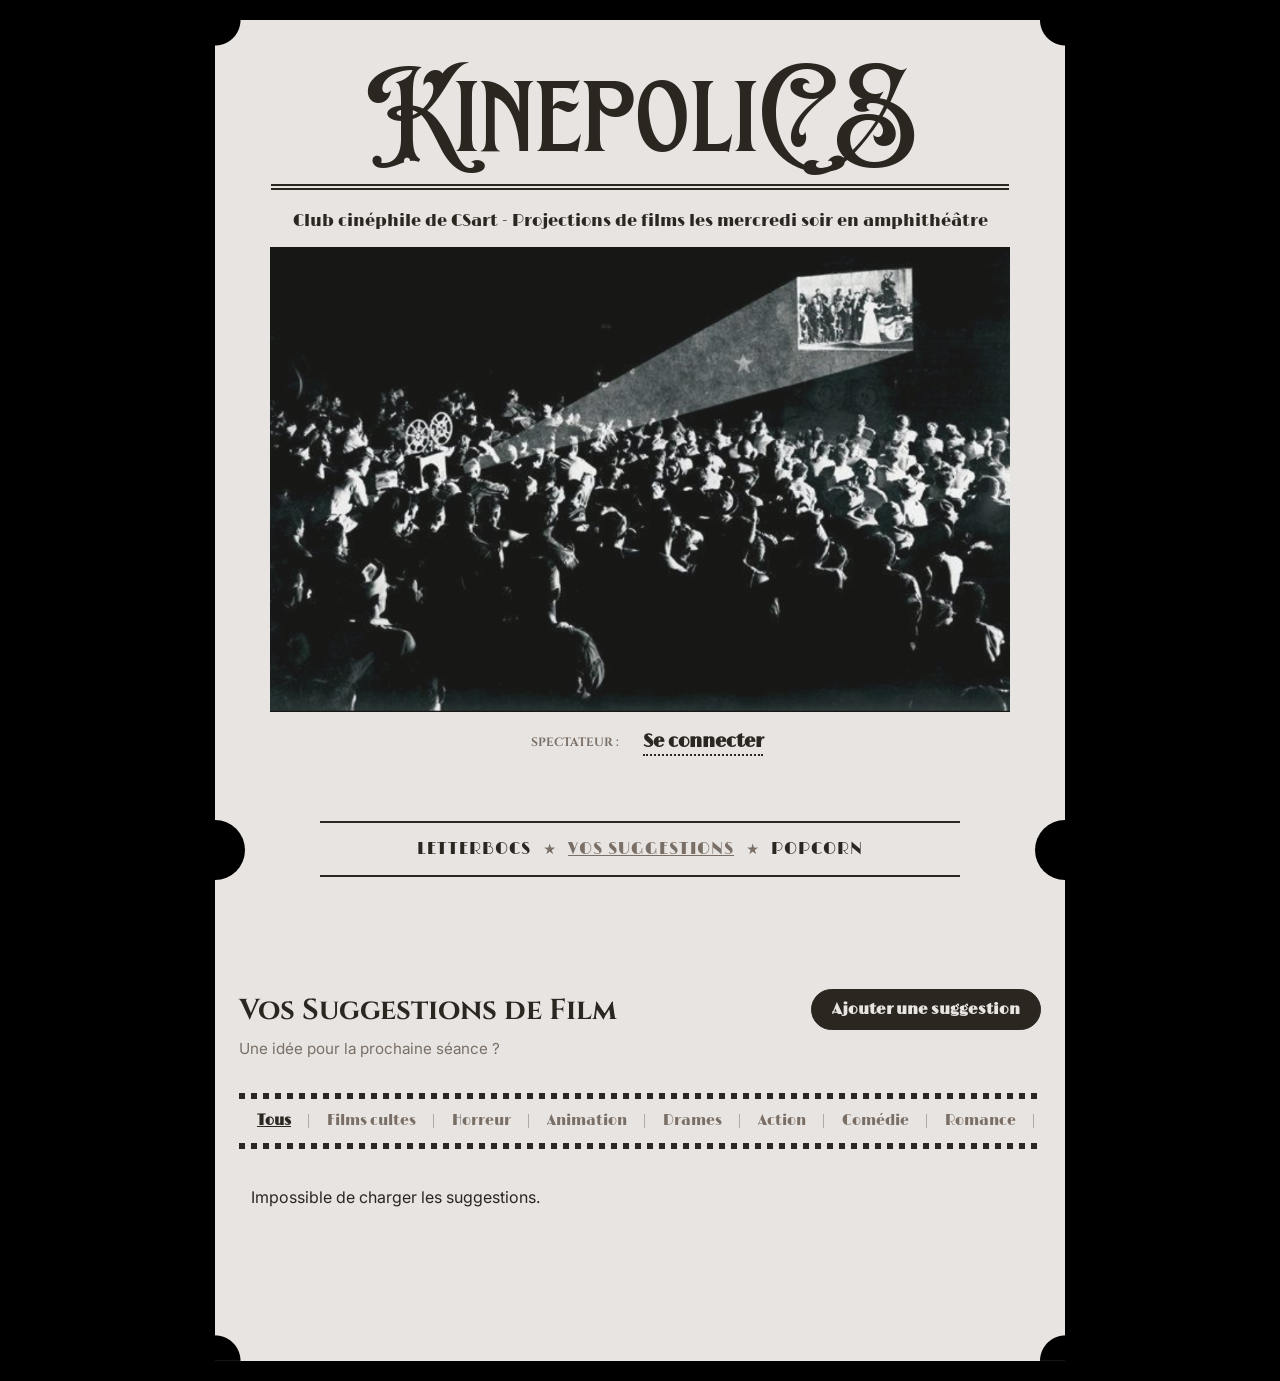
==== index.html @ 221e095a "aesthetic, clarity, unification, etc etc fixed !" ====
<!DOCTYPE html>
<html lang="fr">
<head>
  <meta charset="UTF-8">
  <meta name="viewport" content="width=device-width, initial-scale=1.0">
  <title>KinepoliCS</title>
  <link rel="icon" type="image/png" href="visuals/logo_kinepolics_rounded.png">
  <link rel="stylesheet" href="style.css">
  <!-- Google Fonts for cinema styling -->
  <link rel="preconnect" href="https://fonts.googleapis.com">
  <link rel="preconnect" href="https://fonts.gstatic.com" crossorigin>
  <link href="https://fonts.googleapis.com/css2?family=Cinzel:wght@600;800&family=Inter:wght@400;600;700&display=swap" rel="stylesheet">
</head>
<body>

  <div class="website-ticket">

    <!-- ==================== HERO HEADER STARTS ==================== -->
    <header class="hero-poster">
      <div class="hero-content">
        <h1 class="poster-title">KinepoliCS</h1>
        <p class="poster-description">Club cinéphile de CSart - Projections de films les mercredi soir en amphithéâtre</p>
      </div>

      <!-- Image Container (Soirée Film Poster) -->
      <div class="banner-wrapper">
        <img src="visuals/kinepolics_affiche.png" alt="KinepoliCS Soirée Film" class="banner-image" id="bannerImage" />
      </div>

      <!-- Login Button Relocated Here -->
      <div class="user-auth-widget" style="display: flex; align-items: center; gap: 10px; margin-left: 20px; margin-top: -10px; margin-bottom: 25px;">
        <span class="spectateur-label">SPECTATEUR :</span>
        <button type="button" class="btn-utility btn-guest" id="loginBtn">
          <span id="user-display-name">Se connecter</span>
        </button>
        <button type="button" class="btn-utility btn-logout hidden" id="logoutBtn" title="Se déconnecter" style="padding: 6px 10px; background: rgba(220, 53, 69, 0.2); border-color: #dc3545; color: #ff6b6b;">
          ✕
        </button>
      </div>

      <!-- Vintage Separator Lines & Clean Star-Separated Menu -->
      <nav class="vintage-nav-container" aria-label="Menu principal">
        <div class="separator-line"></div>
        <div class="vintage-menu-links">
          <a href="#history" class="nav-link" data-tab="history-section">LetterboCS</a>
          <span class="menu-star">★</span>
          <a href="#vote" class="nav-link active" data-tab="vote-section">Vos suggestions</a>
          <span class="menu-star">★</span>
          <a href="#popcorn" class="nav-link" data-tab="popcorn-section">Popcorn</a>
        </div>
        <div class="separator-line"></div>
      </nav>
    </header>
    <!-- ==================== HERO HEADER ENDS ==================== -->

    <!-- Main Section Content -->
    <main class="main-content">

      <!-- 1. VOS SUGGESTIONS DE FILM SECTION -->
      <section id="vote-section" class="tab-content active">
        <div class="section-header" style="display: flex; justify-content: space-between; align-items: flex-start; flex-wrap: wrap; gap: 1rem;">
          <div>
            <h2>Vos Suggestions de Film</h2>
            <p>Une idée pour la prochaine séance ?</p>
          </div>
          <button class="btn-suggest-primary" id="open-suggest-modal-btn">
            Ajouter une suggestion
          </button>
        </div>

        <!-- Filtres par genre minimalistes (Lignes de carrés et séparateurs verticaux) -->
        <div class="genre-filters-wrapper">
          <div class="category-filters" id="genre-filters">
            <button class="category-btn active" data-genre="all">Tous</button>
            <button class="category-btn" data-genre="Films cultes">Films cultes</button>
            <button class="category-btn" data-genre="Horreur">Horreur</button>
            <button class="category-btn" data-genre="Animation">Animation</button>
            <button class="category-btn" data-genre="Drames">Drames</button>
            <button class="category-btn" data-genre="Action">Action</button>
            <button class="category-btn" data-genre="Comédie">Comédie</button>
            <button class="category-btn" data-genre="Romance">Romance</button>
            <button class="category-btn" data-genre="Fantasy & Sci-Fi">Fantasy & Sci-Fi</button>
            <button class="category-btn" data-genre="Comédie musicale">Comédie musicale</button>
          </div>
        </div>

        <!-- Grille dynamique des suggestions -->
        <div class="movie-grid" id="movies-grid">
          <div class="loading-state" style="color: var(--text-muted); padding: 2rem 0;">Chargement des suggestions...</div>
        </div>
      </section>

      <!-- 3. LETTERBOCS / HISTORIQUE SECTION -->
      <section id="history-section" class="tab-content">
        <div class="section-header">
          <h2>LETTERBOCS</h2>
          <p>Historique des projections, notes et nuages de mots de la communauté.</p>
        </div>

        <div id="history-list" class="history-list"></div>
      </section>

      <!-- 2. POPCORN SECTION -->
      <section id="popcorn-section" class="tab-content">
      <div class="section-header">
        <h2>COMMANDER DU POPCORN</h2>
        <p>Composez votre pot : glissez une taille puis une saveur dans le pot !</p>
      </div>

      <div class="popcorn-game-container">
        <!-- Zone des Tailles à glisser (Étape 1) -->
        <div class="drag-section" id="drag-sizes-section">
          <h3 class="game-step-title">1. Choisissez la taille</h3>
          <div class="drag-items-group">
            <div class="drag-item" draggable="true" data-type="size" data-value="Petit">
              <span class="drag-icon">🍿</span>
              <span class="drag-label">Petit</span>
            </div>
            <div class="drag-item" draggable="true" data-type="size" data-value="Moyen">
              <span class="drag-icon">🍿</span>
              <span class="drag-label">Moyen</span>
            </div>
            <div class="drag-item" draggable="true" data-type="size" data-value="Grand">
              <span class="drag-icon">🍿</span>
              <span class="drag-label">Grand</span>
            </div>
          </div>
        </div>

        <!-- Le Pot de Popcorn (Zone de dépôt) -->
        <div class="popcorn-pot-wrapper">
          <div id="popcorn-pot" class="popcorn-pot-dropzone">
            <div class="pot-illustration">
              <!-- Insérez ici votre dessin / image de pot de popcorn -->
              <img src="visuals/popcorn1.svg" alt="Pot de Popcorn" id="pot-image" onerror="this.style.display='none'; this.nextElementSibling.style.display='block';" />
              <div class="pot-placeholder-icon" style="display:none; font-size: 5rem;">🗑️🍿</div>
            </div>
            <div class="pot-status-text" id="pot-status">Glissez une taille ici</div>
          </div>
        </div>

        <!-- Zone des Saveurs à glisser (Étape 2, masquée au départ) -->
        <div class="drag-section hidden" id="drag-flavors-section">
          <h3 class="game-step-title">2. Assaisonnez votre pot</h3>
          <div class="drag-items-group">
            <div class="drag-item" draggable="true" data-type="flavor" data-value="Sucré">
              <span class="drag-icon">🍬</span>
              <span class="drag-label">Sucré</span>
            </div>
            <div class="drag-item" draggable="true" data-type="flavor" data-value="Salé">
              <span class="drag-icon">🧂</span>
              <span class="drag-label">Salé</span>
            </div>
          </div>
        </div>
      </div>
    </section>

    </main>

    <!-- ==================== CART DRAWER ==================== -->
    <div class="cart-backdrop hidden" id="cart-backdrop"></div>
    <aside class="cart-drawer" id="cart-drawer" aria-label="Panier">
      <div class="cart-drawer-header">
        <h2>Mon Panier Popcorn </h2>
        <button class="btn-close-drawer" id="close-cart-btn" aria-label="Fermer le panier">&times;</button>
      </div>
      <div class="cart-drawer-body">
        <div class="cart-items-list" id="cart-items-list"></div>
      </div>
      <div class="cart-drawer-footer">
        <div class="cart-total-row">
          <span>Total :</span>
          <span class="cart-total-price" id="cart-total-display">€0.00</span>
        </div>
        <div class="cart-checkout-name">
          <label for="checkout-name-input">Prénom ou Pseudo pour le retrait :</label>
          <input type="text" id="checkout-name-input" placeholder="Ex: Lucas, Clara..." maxlength="30" />
        </div>
        <button class="btn-place-order" id="place-order-btn">Valider et payer</button>
      </div>
    </aside>

    <!-- ==================== ORDER SUCCESS MODAL ==================== -->
    <div class="modal-backdrop hidden" id="order-success-modal">
      <div class="modal-card">
        <div class="modal-icon">🍿</div>
        <h2>Commande Validée !</h2>
        <p style="color: var(--text-muted); font-size: 0.9rem;">Présentez ce pass au comptoir pour retirer votre commande :</p>
        <div class="ticket-pass-badge" id="success-order-code">POP-000</div>
        <div style="margin: 1rem 0; text-align: left; background: rgba(0,0,0,0.3); padding: 12px 16px; border-radius: 8px; border: 1px solid rgba(255,255,255,0.06);">
          <div class="ticket-detail-row">
            <span>Nom :</span>
            <strong id="success-customer-name" style="color:#fff;">-</strong>
          </div>
          <div class="ticket-detail-row">
            <span>Total :</span>
            <strong id="success-total-price" style="color:var(--accent-gold);">-</strong>
          </div>
          <div id="success-items-list" style="margin-top: 8px; border-top: 1px solid rgba(255,255,255,0.08); padding-top: 8px;"></div>
        </div>
        <button class="btn-utility" id="close-success-modal-btn" style="width: 100%; justify-content: center; background-color: var(--maroon-bg); color: #fff; padding: 10px;">Fermer le Pass</button>
      </div>
    </div>

    <!-- Toast Notification Container -->
    <div id="toast-container" class="toast-container" aria-live="polite"></div>

    <!-- ==================== MODAL : PROPOSER UN FILM ==================== -->
    <div class="modal-backdrop hidden" id="suggest-movie-modal">
      <div class="modal-card modal-suggest-card">
        <div class="modal-icon">🎬</div>
        <h2>Proposer un Film</h2>
        <p style="color: var(--text-muted); font-size: 0.88rem; margin-bottom: 1.25rem;">
          Ajoutez une idée de film pour la prochaine séance en amphi.
        </p>

        <form id="suggest-movie-form" style="display: flex; flex-direction: column; gap: 1rem; text-align: left;">
          <!-- Champ de recherche avec dropdown d'autocomplétion -->
          <div style="position: relative;">
            <label style="display: block; font-size: 0.85rem; color: var(--text-muted); margin-bottom: 4px;">Rechercher un film (TMDB) *</label>
            <input type="text" id="suggest-title-input" required autocomplete="off" placeholder="Tapez le titre (ex: Inception, Avatar...)" style="width: 100%; background: #1a1d26; border: 1px solid rgba(255,255,255,0.15); border-radius: 6px; padding: 10px 12px; color: #fff;" />
            
            <!-- Dropdown des candidats TMDB -->
            <div id="suggest-results-dropdown" class="suggest-dropdown hidden"></div>
          </div>

          <!-- Zone d'aperçu du film sélectionné -->
          <div id="suggest-preview-container" class="suggest-preview hidden">
            <img id="suggest-preview-poster" src="" alt="Poster preview" class="suggest-preview-poster" />
            <div class="suggest-preview-info">
              <div style="display: flex; align-items: baseline; gap: 8px;">
                <h4 id="suggest-preview-title" style="color: #fff; font-size: 1.1rem; font-weight: 700;"></h4>
                <span id="suggest-preview-year" style="color: var(--accent-gold); font-size: 0.85rem; font-weight: 600;"></span>
              </div>
              <p id="suggest-preview-synopsis" style="color: var(--text-muted); font-size: 0.82rem; margin-top: 6px; display: -webkit-box; -webkit-line-clamp: 3; -webkit-box-orient: vertical; overflow: hidden;"></p>
            </div>
          </div>

          <div>
            <label style="display: block; font-size: 0.85rem; color: var(--text-muted); margin-bottom: 4px;">Proposé par (ton nom/pseudo)</label>
            <input type="text" id="suggest-author-input" placeholder="Ex: Clara" style="width: 100%; background: #1a1d26; border: 1px solid rgba(255,255,255,0.15); border-radius: 6px; padding: 10px 12px; color: #fff;" />
          </div>

          <div style="display: flex; gap: 10px; margin-top: 0.5rem;">
            <button type="button" class="btn-utility" id="close-suggest-modal-btn" style="flex: 1; justify-content: center;">Annuler</button>
            <button type="submit" class="btn-suggest-primary" id="submit-suggest-btn" disabled style="flex: 2; justify-content: center; opacity: 0.5; cursor: not-allowed;">Ajouter</button>
          </div>
        </form>
      </div>
    </div>

    <!-- ==================== MODAL : AUTHENTIFICATION (CONNEXION / INSCRIPTION) ==================== -->
    <div class="modal-backdrop hidden" id="auth-modal">
      <div class="modal-card modal-auth-card">
        <h2 id="auth-modal-title">Espace Spectateur</h2>
        <p style="color: var(--text-muted); font-size: 0.88rem; margin-bottom: 1.25rem;">
          Connectez-vous pour voter, noter les films et commander du popcorn.
        </p>

        <!-- Onglets Connexion / Inscription -->
        <div class="auth-tabs">
          <button type="button" class="auth-tab-btn active" id="tab-login-btn">Connexion</button>
          <button type="button" class="auth-tab-btn" id="tab-register-btn">Créer un compte</button>
        </div>

        <!-- Bannière d'erreur -->
        <div id="auth-error-banner" class="auth-error-banner hidden"></div>

        <form id="auth-form" style="display: flex; flex-direction: column; gap: 1rem; text-align: left; margin-top: 1rem;">
          <div>
            <label for="auth-username-input" style="display: block; font-size: 0.85rem; color: var(--text-muted); margin-bottom: 4px;">Pseudo *</label>
            <input type="text" id="auth-username-input" required autocomplete="username" placeholder="Votre pseudo" />
          </div>

          <div>
            <label for="auth-password-input" style="display: block; font-size: 0.85rem; color: var(--text-muted); margin-bottom: 4px;">Mot de passe *</label>
            <input type="password" id="auth-password-input" required autocomplete="current-password" placeholder="Votre mot de passe" />
          </div>

          <div style="display: flex; gap: 10px; margin-top: 0.5rem;">
            <button type="button" class="btn-utility" id="close-auth-modal-btn" style="flex: 1; justify-content: center;">Annuler</button>
            <button type="submit" class="btn-suggest-primary" id="submit-auth-btn" style="flex: 2; justify-content: center;">Se connecter</button>
          </div>
        </form>
      </div>
    </div>

    <!-- ==================== MODAL : DONNER MON AVIS / NOTER UN FILM ==================== -->
    <div class="modal-backdrop hidden" id="review-modal">
      <div class="modal-card modal-review-card">
        <div class="modal-icon">⭐</div>
        <h2>LetterboCS — Donner mon avis</h2>
        <h3 id="review-movie-title" style="color: var(--accent-gold); font-family: 'Limelight', serif; font-size: 1.15rem; margin-top: 0.35rem; margin-bottom: 1rem;">Film</h3>

        <form id="review-form" style="display: flex; flex-direction: column; gap: 1.1rem; text-align: left;">
          <input type="hidden" id="review-movie-id" value="" />

          <!-- Star Picker -->
          <div>
            <label style="display: block; font-size: 0.85rem; color: var(--text-muted); margin-bottom: 6px;">Votre note *</label>
            <div class="star-picker" id="star-picker" role="radiogroup" aria-label="Note sur 5 étoiles">
              <button type="button" class="star-picker-btn selected" data-star="1" aria-label="1 étoile">★</button>
              <button type="button" class="star-picker-btn selected" data-star="2" aria-label="2 étoiles">★</button>
              <button type="button" class="star-picker-btn selected" data-star="3" aria-label="3 étoiles">★</button>
              <button type="button" class="star-picker-btn selected" data-star="4" aria-label="4 étoiles">★</button>
              <button type="button" class="star-picker-btn selected" data-star="5" aria-label="5 étoiles">★</button>
              <span class="star-picker-label" id="star-picker-label">5.0 / 5</span>
            </div>
            <input type="hidden" id="review-rating-value" value="5" />
          </div>

          <!-- Commentaire -->
          <div>
            <label for="review-text-input" style="display: block; font-size: 0.85rem; color: var(--text-muted); margin-bottom: 4px;">Critique ou ressenti (optionnel)</label>
            <textarea id="review-text-input" rows="3" placeholder="Ce que vous avez pensé de la séance, des scènes marquantes..." style="width: 100%; background: #1a1d26; border: 1px solid rgba(255,255,255,0.15); border-radius: 6px; padding: 10px 12px; color: #fff; resize: vertical; font-family: inherit; font-size: 0.9rem;"></textarea>
          </div>

          <!-- Mot pour nuage de mots -->
          <div>
            <label for="review-word-input" style="display: block; font-size: 0.85rem; color: var(--text-muted); margin-bottom: 4px;">Un mot pour le nuage de mots (optionnel)</label>
            <input type="text" id="review-word-input" maxlength="40" placeholder="Ex: Chef-d'œuvre, Intense, Émouvant..." style="width: 100%; background: #1a1d26; border: 1px solid rgba(255,255,255,0.15); border-radius: 6px; padding: 10px 12px; color: #fff;" />
          </div>

          <div style="display: flex; gap: 10px; margin-top: 0.5rem;">
            <button type="button" class="btn-utility" id="close-review-modal-btn" style="flex: 1; justify-content: center;">Annuler</button>
            <button type="submit" class="btn-suggest-primary" id="submit-review-btn" style="flex: 2; justify-content: center;">Publier mon avis ✨</button>
          </div>
        </form>
      </div>
    </div>

    <!-- ==================== MODAL ADMIN : GESTION PRODUIT POPCORN / SNACK ==================== -->
    <div class="modal-backdrop hidden" id="admin-product-modal">
      <div class="modal-card modal-product-card">
        <div class="modal-icon">🍿</div>
        <h2 id="admin-product-modal-title">Nouveau Produit</h2>
        <p style="color: var(--text-muted); font-size: 0.88rem; margin-bottom: 1.25rem;">
          Ajouter ou modifier un snack au catalogue KinepoliCS.
        </p>

        <form id="admin-product-form" style="display: flex; flex-direction: column; gap: 1rem; text-align: left;">
          <input type="hidden" id="admin-product-id" value="" />

          <div>
            <label for="admin-product-name" style="display: block; font-size: 0.85rem; color: var(--text-muted); margin-bottom: 4px;">Nom du produit *</label>
            <input type="text" id="admin-product-name" required placeholder="Ex: Grand sucré, Coca-Cola..." style="width: 100%; background: #1a1d26; border: 1px solid rgba(255,255,255,0.15); border-radius: 6px; padding: 10px 12px; color: #fff;" />
          </div>

          <div style="display: grid; grid-template-columns: 1fr 1fr; gap: 10px;">
            <div>
              <label for="admin-product-price" style="display: block; font-size: 0.85rem; color: var(--text-muted); margin-bottom: 4px;">Prix (€) *</label>
              <input type="number" id="admin-product-price" step="0.10" min="0" required placeholder="Ex: 2.00" style="width: 100%; background: #1a1d26; border: 1px solid rgba(255,255,255,0.15); border-radius: 6px; padding: 10px 12px; color: #fff;" />
            </div>
            <div>
              <label for="admin-product-category" style="display: block; font-size: 0.85rem; color: var(--text-muted); margin-bottom: 4px;">Catégorie</label>
              <select id="admin-product-category" style="width: 100%; background: #1a1d26; border: 1px solid rgba(255,255,255,0.15); border-radius: 6px; padding: 10px 12px; color: #fff;">
                <option value="popcorn">Popcorn</option>
                <option value="drink">Boisson</option>
                <option value="candy">Confiserie</option>
                <option value="combo">Combo</option>
              </select>
            </div>
          </div>

          <div style="display: grid; grid-template-columns: 1fr 1fr 1fr; gap: 10px;">
            <div>
              <label for="admin-product-flavor" style="display: block; font-size: 0.85rem; color: var(--text-muted); margin-bottom: 4px;">Saveur</label>
              <input type="text" id="admin-product-flavor" placeholder="Ex: Sucré, Salé" style="width: 100%; background: #1a1d26; border: 1px solid rgba(255,255,255,0.15); border-radius: 6px; padding: 10px 12px; color: #fff;" />
            </div>
            <div>
              <label for="admin-product-size" style="display: block; font-size: 0.85rem; color: var(--text-muted); margin-bottom: 4px;">Taille</label>
              <input type="text" id="admin-product-size" placeholder="Petit, Moyen, Grand" style="width: 100%; background: #1a1d26; border: 1px solid rgba(255,255,255,0.15); border-radius: 6px; padding: 10px 12px; color: #fff;" />
            </div>
            <div>
              <label for="admin-product-emoji" style="display: block; font-size: 0.85rem; color: var(--text-muted); margin-bottom: 4px;">Emoji</label>
              <input type="text" id="admin-product-emoji" placeholder="🍿" style="width: 100%; background: #1a1d26; border: 1px solid rgba(255,255,255,0.15); border-radius: 6px; padding: 10px 12px; color: #fff;" />
            </div>
          </div>

          <div style="display: flex; gap: 10px; margin-top: 0.5rem;">
            <button type="button" class="btn-utility" id="close-product-modal-btn" style="flex: 1; justify-content: center;">Annuler</button>
            <button type="submit" class="btn-suggest-primary" id="submit-product-btn" style="flex: 2; justify-content: center; background: var(--accent-gold); color: #000;">Enregistrer</button>
          </div>
        </form>
      </div>
    </div>
  </div>

  <script src="app.js"></script>

</body>
</html>
---- style.css ----
/* ==========================================================================
   1. RESET & DESIGN SYSTEM VARIABLES
   ========================================================================== */
:root {
  /* --- PALETTE UNIFIÉE : BEIGE / BRUN / BLANC --- */
  --bg-main: #000000;           /* Fond sombre hors-ticket */
  --bg-ticket: #E7E4E1;         /* Fond beige papier du ticket */
  --bg-card: #FFFFFF;           /* Cartes et Modales en blanc pur */
  --bg-card-alt: #F4F1ED;       /* Fond beige très clair pour zones secondaires */
  --bg-wordcloud: #e1ddda;      /* Fond pour le nuage de mots */

  /* Couleurs de texte & typographie */
  --text-main: #2C2621;        /* Brun foncé (Encre vintage) */
  --text-muted: #7A6F66;       /* Brun moyen / Taupe */
  --text-light: #E7E4E1;       /* Texte clair pour boutons foncés */
  --accent-gold: #B8860B;      /* Ambre / Doré vintage */

  /* Boutons & Éléments actifs */
  --btn-bg: #2C2621;           /* Boutons brun foncé */
  --btn-hover: #7A6F66;        /* Survol brun clair */
  --btn-border: #2C2621;

  /* Bordures */
  --border-main: #2C2621;
  --border-subtle: rgba(44, 38, 33, 0.2);

  /* Polices */
  --font-brand: 'Cinzel', serif, system-ui;
  --font-body: 'Inter', system-ui, -apple-system, sans-serif;
  --font-vintage: 'Limelight', cursive, sans-serif;
  --font-typewriter: 'orange-typewriter', monospace, sans-serif;

  /* Rayons */
  --radius-full: 9999px;
  --radius-lg: 12px;
  --radius-md: 8px;
  --radius-sm: 4px;
}

*, *::before, *::after {
  box-sizing: border-box;
  margin: 0;
  padding: 0;
}

body {
  background-color: var(--bg-main);
  color: var(--text-main);
  font-family: var(--font-body);
  line-height: 1.5;
  min-height: 100vh;
}

/* ==========================================================================
   2. TOP UTILITY BAR & BUTTONS
   ========================================================================== */
@font-face {
  font-family: 'Limelight';
  src: url('fonts/Limelight-Regular.ttf') format('truetype');
  font-weight: 400;
  font-style: normal;
  font-display: swap;
}

/* Règle globale pour masquer tous les éléments ayant la classe .hidden */
.hidden {
  display: none !important;
}

/* Base Bouton Utilitaire */
.btn-utility {
  display: inline-flex;
  align-items: center;
  gap: 8px;
  background-color: transparent;
  color: var(--text-main);
  border: 1px solid var(--border-main);
  padding: 8px 16px;
  border-radius: var(--radius-sm);
  font-size: 14px;
  font-weight: 600;
  cursor: pointer;
  transition: all 0.2s ease-in-out;
  font-family: var(--font-vintage);
}

.btn-utility .utility-icon {
  stroke: currentColor;
}

.btn-utility:hover {
  background-color: var(--btn-bg);
  color: var(--text-light);
  border-color: var(--btn-bg);
}

/* Badge Compteur Panier */
.cart-count {
  background-color: var(--btn-hover);
  color: var(--text-light);
  font-size: 12px;
  font-weight: 700;
  padding: 2px 7px;
  border-radius: 12px;
  margin-left: 2px;
  transition: all 0.2s ease-in-out;
}

.btn-utility:hover .cart-count {
  background-color: var(--bg-ticket);
  color: var(--text-main);
}

.btn-utility.btn-cart {
  background-color: var(--btn-bg);
  color: var(--text-light);
  border: 1px solid var(--btn-border);
  border-radius: var(--radius-full);
}

.btn-utility.btn-cart:hover {
  background-color: var(--btn-hover);
}

/* ==========================================================================
   3. HERO POSTER HEADER & ANIMATIONS
   ========================================================================== */
.hero-poster {
  position: relative;
  width: 100%;
  min-height: 100vh;
  display: flex;
  flex-direction: column;
  justify-content: center;
  align-items: center;
  padding: 2rem 1rem;
  transition: min-height 0.8s cubic-bezier(0.16, 1, 0.3, 1), padding 0.8s ease;
}

.hero-content,
.banner-wrapper {
  max-height: 650px;
  opacity: 1;
  transform: translateY(0);
  transition: opacity 0.6s ease, max-height 0.8s ease, margin 0.6s ease, transform 0.6s ease;
}

body.menu-active .hero-poster {
  min-height: auto;
  padding: 1rem 0 0 0;
}

body.menu-active .hero-content,
body.menu-active .banner-wrapper {
  opacity: 0;
  max-height: 0;
  margin: 0;
  transform: translateY(-40px);
  pointer-events: none;
}

.hero-content {
  width: 100%;
  max-width: 100%; 
  padding: 0 40px;
  margin: 0 auto;
  container-type: inline-size;
}

/* ==========================================================================
   VINTAGE STAR-SEPARATED MENU
   ========================================================================== */
.vintage-nav-container {
  width: 100%;
  max-width: 640px;
  margin: 2rem auto;
  text-align: center;
}

.separator-line {
  width: 100%;
  height: 2px;
  background-color: var(--border-main);
  margin: 8px 0;
}

.vintage-menu-links {
  display: flex;
  justify-content: center;
  align-items: center;
  flex-wrap: wrap;
  gap: 12px;
  padding: 6px 0;
}

.vintage-menu-links .nav-link {
  font-family: var(--font-vintage);
  font-size: 1rem;
  color: var(--text-main);
  text-decoration: none;
  text-transform: uppercase;
  letter-spacing: 1px;
  transition: color 0.2s ease;
}

.vintage-menu-links .nav-link:hover,
.vintage-menu-links .nav-link.active {
  color: var(--text-muted);
  text-decoration: underline;
}

.menu-star {
  color: var(--text-muted);
  font-size: 0.8rem;
  user-select: none;
}

.film-strip-container::before,
.film-strip-container::after {
  content: '';
  position: absolute;
  left: 0;
  width: 100%;
  height: 10px;
  background: repeating-linear-gradient(
    90deg,
    #2C2621 0px,
    #2C2621 12px,
    transparent 12px,
    transparent 24px
  );
}

.film-strip-container::before { top: 4px; }
.film-strip-container::after { bottom: 4px; }

.film-strip {
  display: flex;
  justify-content: center;
  align-items: center;
  gap: 16px;
  padding: 0 20px;
}

.film-frame {
  position: relative;
  width: 220px;
  height: 120px;
  background-color: var(--bg-card-alt);
  border: 2px solid var(--border-main);
  border-radius: var(--radius-sm);
  display: flex;
  align-items: center;
  justify-content: center;
  padding: 12px;
  text-decoration: none;
  color: #c5b39a;
  text-align: center;
  font-family: var(--font-vintage);
  font-size: 0.95rem;
  transition: all 0.25s ease-in-out;
}

.film-frame:hover,
.film-frame.active {
  background-color: var(--btn-bg);
  border-color: var(--btn-bg);
  color: var(--text-light);
  transform: translateY(-2px);
}

/* ==========================================================================
   5. MAIN CONTENT & GRID LAYOUTS
   ========================================================================== */
.main-content {
  max-width: 1200px;
  margin: 0 auto;
  padding: 2.5rem 1.5rem 4rem;
}

.section-header {
  margin-bottom: 2rem;
}

.section-header h2 {
  font-family: var(--font-brand);
  font-size: 1.8rem;
  color: var(--text-main);
  margin-bottom: 0.35rem;
}

.section-header p {
  color: var(--text-muted);
  font-size: 0.95rem;
}

/* --- Cartes de films --- */
.movie-grid {
  display: flex;
  flex-direction: row;
  overflow-x: auto;
  gap: 1.5rem;
  padding: 12px 12px 28px 12px;
  margin: 0;
  scroll-snap-type: x mandatory;
  -webkit-overflow-scrolling: touch;
  scrollbar-width: none;
}

.movie-grid::-webkit-scrollbar {
  display: none;
}

.movie-card {
  flex: 0 0 420px;
  scroll-snap-align: start;
  display: flex;
  flex-direction: row;
  align-items: flex-start;
  background-color: #E7E4E1; /* var(--bg-card-alt) */ 
  border: 1px solid var(--border-subtle);
  border-radius: var(--radius-lg);
  box-shadow: 0 4px 12px rgba(0, 0, 0, 0.15); 
  transition: transform 0.2s ease, box-shadow 0.2s ease;
  margin: 6px 8px;
}

.movie-card:hover {
  transform: translateY(-2px);
  box-shadow: 0 6px 16px rgba(0, 0, 0, 0.22);
}

.movie-poster-wrapper {
  position: relative;
  width: 140px;
  min-width: 140px;
  aspect-ratio: 2 / 3;
  flex-shrink: 0;
  background-color: var(--bg-ticket); 
  border-top-left-radius: 12px;
  border-bottom-left-radius: 12px;
  overflow: hidden;
}

.movie-poster {
  width: 100%;
  height: 100%;
  object-fit: cover;
}

.movie-info {
  padding: 1rem;
  display: flex;
  flex-direction: column;
  flex: 1;
  color: var(--text-main);
}


/* 1. Ajout de la transition fluide sur le titre */
.movie-info h3 {
  font-family: var(--font-vintage);
  font-size: 1.1rem;
  margin-bottom: 0.25rem;
  color: var(--text-main);
  transition: color 0.3s ease; /* Animation progressive du changement de couleur */
}

/* Option A : Le titre passe en brun clair au survol de toute la carte */
.movie-card:hover .movie-info h3 {
  color: var(--text-muted); /* Brun clair / Taupe (#7A6F66) */
}


.movie-desc {
  font-size: 0.85rem;
  color: var(--text-muted);
  margin-top: 0.5rem;
  display: -webkit-box;
  -webkit-line-clamp: 4;
  -webkit-box-orient: vertical;
  overflow: hidden;
}

/* Positionnement relatif du conteneur parent */
.movie-card {
  position: relative;
}

/* Style et positionnement du badge en haut à droite */
.badge-screened {
  position: absolute;
  top: 22px;
  right: 16px;
  transform: rotate(-12deg);
  font-family: var(--font-typewriter), sans-serif;
  color: var(--text-main); /* Brun foncé (#2C2621) */
  font-size: 0.95rem;
  background: transparent;
  border: none;
  padding: 0;
  margin: 0;
  z-index: 5;
}
/* ==========================================================
   MINI-JEU DRAG & DROP POPCORN
   ========================================================== */
.popcorn-game-container {
  display: flex;
  flex-direction: column;
  align-items: center;
  gap: 2rem;
  margin: 1.5rem auto;
  max-width: 650px;
}

.drag-section {
  text-align: center;
  width: 100%;
}

.game-step-title {
  font-family: var(--font-vintage);
  font-size: 1.1rem;
  color: var(--text-main);
  margin-bottom: 1rem;
}

.drag-items-group {
  display: flex;
  justify-content: center;
  gap: 1.5rem;
}

.drag-item {
  display: flex;
  flex-direction: column;
  align-items: center;
  justify-content: center;
  width: 90px;
  height: 90px;
  background-color: var(--bg-card);
  border: 2px dashed var(--border-main);
  border-radius: var(--radius-md);
  cursor: grab;
  user-select: none;
  transition: transform 0.2s ease, box-shadow 0.2s ease, opacity 0.2s ease;
}

.drag-item:active {
  cursor: grabbing;
}

.drag-item.dragging {
  opacity: 0.4;
  transform: scale(0.95);
}

.drag-icon {
  font-size: 2rem;
  pointer-events: none;
}

.drag-label {
  font-family: var(--font-vintage);
  font-size: 0.85rem;
  color: var(--text-main);
  margin-top: 4px;
  pointer-events: none;
}

/* Zone du pot de popcorn */
.popcorn-pot-wrapper {
  position: relative;
  width: 100%;
  display: flex;
  justify-content: center;
}

.popcorn-pot-dropzone {
  width: 220px;
  min-height: 220px;
  border: 3px dashed var(--border-subtle);
  border-radius: var(--radius-lg);
  background-color: var(--bg-card-alt);
  display: flex;
  flex-direction: column;
  align-items: center;
  justify-content: center;
  padding: 1rem;
  transition: all 0.3s cubic-bezier(0.175, 0.885, 0.32, 1.275);
}

/* Effet de survol valide lors du drag */
.popcorn-pot-dropzone.drag-over {
  border-color: var(--border-main);
  background-color: #dcd7d0;
  transform: scale(1.06);
  box-shadow: 0 10px 25px rgba(0, 0, 0, 0.15);
}

/* Animation de confirmation au dépôt réussi */
.popcorn-pot-dropzone.success-pop {
  animation: potPop 0.4s ease-in-out;
}

@keyframes potPop {
  0% { transform: scale(1); }
  50% { transform: scale(1.15); }
  100% { transform: scale(1); }
}

.pot-illustration img {
  max-width: 120px;
  height: auto;
  pointer-events: none;
}

.pot-status-text {
  font-family: var(--font-typewriter);
  font-size: 0.85rem;
  color: var(--text-muted);
  margin-top: 8px;
  text-align: center;
}

/* ==========================================================================
   6. RESPONSIVE MOBILE
   ========================================================================== */
@media (max-width: 768px) {
  .hero-poster {
    min-height: 270px;
    padding: 1.5rem 0.75rem 1.25rem;
  }

  .main-content {
    padding: 1.75rem 1rem 3rem;
  }

  .movie-grid {
    grid-template-columns: 1fr;
  }
}

.tab-content,
.tab-pane {
  display: none;
}

.tab-content.active,
.tab-pane.active {
  display: block;
  animation: fadeInTab 0.3s ease-in-out;
}

@keyframes fadeInTab {
  from { opacity: 0; transform: translateY(6px); }
  to { opacity: 1; transform: translateY(0); }
}

.banner-wrapper {
  width: 100%;
  display: flex;
  justify-content: center;
  margin: 15px 0 25px;
}

.banner-image {
  max-width: 740px;
  width: 100%;
  height: auto;
  display: block;
  opacity: 0.9;
}

@font-face {
  font-family: 'EFCO Brooshire';
  src: url('fonts/EFCO-Brookshire.ttf') format('truetype');
  font-weight: normal;
  font-style: normal;
  font-display: swap;
}

@font-face {
  font-family: 'orange-typewriter';
  src: url('fonts/OrangeTypewriter-nRKnP.ttf') format('truetype');
  font-weight: normal;
  font-style: normal;
  font-display: swap;
}

.hero-content .poster-title {
  font-family: 'EFCO Brooshire', display, sans-serif;
  font-weight: normal;
  color: var(--text-main);
  text-shadow: none;
  text-align: center;
  width: 100%;
  letter-spacing: 0;
  line-height: 1;
  font-size: 16.5cqi; 
  border-bottom: 6px double var(--border-main);
  padding-bottom: 10px;
  margin-bottom: 20px;
}

.hero-content .poster-description {
  font-family: var(--font-vintage);
  color: var(--text-main);
  font-size: 1rem;
  text-align: center;
  line-height: 1.4;
}

/* --- Filtres par genre --- */
.genre-filters-wrapper {
  position: relative;
  margin: 2rem 0 1.5rem;
  width: 100%;
  padding: 10px 0;
}

.genre-filters-wrapper::before,
.genre-filters-wrapper::after {
  content: '';
  position: absolute;
  left: 0;
  width: 100%;
  height: 6px;
  background: repeating-linear-gradient(
    90deg,
    #2C2621 0px,
    #2C2621 6px,
    transparent 6px,
    transparent 12px
  );
}

.genre-filters-wrapper::before { top: 0; }
.genre-filters-wrapper::after { bottom: 0; }

#genre-filters {
  display: flex;
  overflow-x: auto;
  align-items: center;
  gap: 0;
  padding: 6px 0;
  scrollbar-width: none;
}

#genre-filters::-webkit-scrollbar {
  display: none;
}

#genre-filters .category-btn {
  background: transparent;
  border: none;
  border-radius: 0;
  font-family: var(--font-vintage);
  font-size: 0.85rem;
  color: var(--text-muted);
  padding: 4px 18px;
  cursor: pointer;
  white-space: nowrap;
  position: relative;
  transition: color 0.2s ease;
  box-shadow: none;
}

#genre-filters .category-btn:not(:last-child)::after {
  content: '';
  position: absolute;
  right: 0;
  top: 20%;
  height: 60%;
  width: 1px;
  background-color: var(--border-main);
  opacity: 0.3;
}

#genre-filters .category-btn:hover,
#genre-filters .category-btn.active {
  color: var(--text-main);
  font-weight: bold;
  text-decoration: underline;
}

/* ==========================================================================
   CART DRAWER & BACKDROP
   ========================================================================== */
.cart-backdrop {
  position: fixed;
  inset: 0;
  background-color: rgba(0, 0, 0, 0.65);
  backdrop-filter: blur(4px);
  z-index: 1000;
  transition: opacity 0.3s ease;
}

.cart-backdrop.hidden {
  display: none;
}

.cart-drawer {
  position: fixed;
  top: 0;
  right: 0;
  width: 100%;
  max-width: 420px;
  height: 100%;
  background-color: var(--bg-card-alt);
  color: var(--text-main);
  border-left: 2px solid var(--border-main);
  box-shadow: -8px 0 30px rgba(0, 0, 0, 0.4);
  display: flex;
  flex-direction: column;
  z-index: 1001;
  transform: translateX(100%);
  transition: transform 0.3s cubic-bezier(0.16, 1, 0.3, 1);
}

.cart-drawer.open {
  transform: translateX(0);
}

.cart-drawer-header {
  display: flex;
  align-items: center;
  justify-content: space-between;
  padding: 1.25rem 1.5rem;
  background-color: var(--bg-ticket);
  border-bottom: 1px solid var(--border-subtle);
}

.cart-drawer-header h2 {
  font-family: var(--font-brand);
  font-size: 1.25rem;
  color: var(--text-main);
}

.btn-close-drawer {
  background: none;
  border: none;
  color: var(--text-muted);
  font-size: 1.5rem;
  cursor: pointer;
  padding: 4px 8px;
  border-radius: var(--radius-sm);
  transition: all 0.2s ease;
}

.btn-close-drawer:hover {
  color: var(--text-main);
  background-color: var(--border-subtle);
}

.cart-drawer-body {
  flex: 1;
  overflow-y: auto;
  padding: 1.25rem 1.5rem;
}

.empty-cart-message {
  text-align: center;
  padding: 3rem 1rem;
  color: var(--text-muted);
}

.cart-item-row {
  display: flex;
  align-items: center;
  justify-content: space-between;
  padding: 0.85rem 0;
  border-bottom: 1px solid var(--border-subtle);
}

.cart-item-title {
  color: var(--text-main);
  font-weight: 600;
  font-size: 0.95rem;
}

.cart-item-price,
.cart-total-price {
  color: var(--text-muted);
  font-family: var(--font-typewriter);
}

.cart-qty-controls {
  display: flex;
  align-items: center;
  gap: 8px;
}

.qty-btn {
  background-color: var(--btn-bg);
  border: 1px solid var(--btn-border);
  color: var(--text-light);
  width: 28px;
  height: 28px;
  border-radius: 6px;
  cursor: pointer;
  font-size: 1rem;
  display: flex;
  align-items: center;
  justify-content: center;
  transition: all 0.15s ease;
}

.qty-btn:hover {
  background-color: var(--btn-hover);
}

.cart-item-qty {
  font-weight: 700;
  min-width: 18px;
  text-align: center;
  color: var(--text-main);
}

.cart-drawer-footer {
  padding: 1.25rem 1.5rem;
  border-top: 1px solid var(--border-subtle);
  background-color: var(--bg-ticket);
}

.cart-total-row {
  display: flex;
  justify-content: space-between;
  align-items: center;
  margin-bottom: 1rem;
}

.cart-total-row span:first-child {
  color: var(--text-muted);
  font-size: 1rem;
}

.cart-total-price {
  font-size: 1.35rem;
  font-weight: 800;
  color: var(--text-main);
}

.cart-checkout-name {
  margin-bottom: 1rem;
}

.cart-checkout-name label {
  display: block;
  font-size: 0.85rem;
  color: var(--text-muted);
  margin-bottom: 4px;
}

.cart-checkout-name input {
  width: 100%;
  background-color: var(--bg-card);
  border: 1px solid var(--border-subtle);
  border-radius: 6px;
  padding: 8px 12px;
  color: var(--text-main);
  font-size: 0.95rem;
}

.cart-checkout-name input:focus {
  outline: none;
  border-color: var(--border-main);
}

.btn-suggest-primary,
.btn-place-order {
  background-color: var(--btn-bg);
  color: var(--text-light);
  border: 1px solid var(--btn-border);
  font-family: var(--font-vintage);
  padding: 10px 20px;
  border-radius: var(--radius-full);
  font-size: 0.95rem;
  font-weight: 700;
  cursor: pointer;
  transition: all 0.2s ease-in-out;
  display: inline-flex;
  align-items: center;
  justify-content: center;
  gap: 8px;
}

.btn-place-order {
  width: 100%;
  border-radius: var(--radius-md);
}

.btn-suggest-primary:hover,
.btn-place-order:hover:not(:disabled) {
  background-color: var(--btn-hover);
  color: #ffffff;
  border-color: var(--btn-hover);
}

.btn-place-order:disabled {
  opacity: 0.5;
  cursor: not-allowed;
}

/* ==========================================================================
   MODALES UNIFIÉES (SUCCESS, AUTH, SUGGESTION, REVIEWS, ADMIN)
   ========================================================================== */
.modal-backdrop {
  position: fixed;
  inset: 0;
  background-color: rgba(0, 0, 0, 0.65);
  backdrop-filter: blur(5px);
  display: flex;
  align-items: center;
  justify-content: center;
  z-index: 1100;
  padding: 1rem;
}

.modal-backdrop.hidden {
  display: none;
}

.modal-card {
  background-color: var(--bg-card);
  border: 2px solid var(--border-main);
  color: var(--text-main);
  border-radius: var(--radius-lg);
  max-width: 480px;
  width: 100%;
  padding: 2rem;
  text-align: center;
  box-shadow: 0 10px 30px rgba(0, 0, 0, 0.4);
  animation: modalPop 0.25s cubic-bezier(0.16, 1, 0.3, 1);
}

@keyframes modalPop {
  from { transform: scale(0.9); opacity: 0; }
  to { transform: scale(1); opacity: 1; }
}

.modal-icon {
  font-size: 3rem;
  margin-bottom: 0.5rem;
}

.modal-card h2 {
  font-family: var(--font-brand);
  color: var(--text-main);
  font-size: 1.5rem;
  margin-bottom: 0.5rem;
}

.ticket-pass-badge {
  display: inline-block;
  background-color: var(--btn-bg);
  border: 2px dashed var(--border-subtle);
  padding: 8px 20px;
  border-radius: 8px;
  font-family: monospace;
  font-size: 1.6rem;
  font-weight: 800;
  color: var(--accent-gold);
  letter-spacing: 2px;
  margin: 1rem 0;
}

.ticket-detail-row {
  display: flex;
  justify-content: space-between;
  padding: 4px 0;
  font-size: 0.85rem;
  color: var(--text-muted);
}
/* ==========================================================
   ONGLETS D'AUTHENTIFICATION (CONNEXION / CRÉER UN COMPTE)
   ========================================================== */
.auth-tabs {
  display: flex;
  gap: 6px;
  background-color: var(--bg-card-alt);
  padding: 5px;
  border-radius: var(--radius-md);
  border: 1px solid var(--border-subtle);
  margin: 1.25rem 0 1.75rem 0;
}

.auth-tab-btn {
  flex: 1;
  background: transparent;
  border: none;
  padding: 8px 16px;
  border-radius: var(--radius-sm);
  font-family: var(--font-vintage);
  font-size: 0.88rem;
  color: var(--text-muted);
  cursor: pointer;
  transition: all 0.2s ease-in-out;
}

.auth-tab-btn:hover {
  color: var(--text-main);
  background-color: rgba(44, 38, 33, 0.06);
}

.auth-tab-btn.active {
  background-color: var(--btn-bg);
  color: var(--text-light);
  box-shadow: 0 2px 8px rgba(0, 0, 0, 0.18);
}

/* Champs de la modale de connexion */
#auth-modal input {
  background-color: var(--bg-card-alt) !important; /* Beige très clair (#F4F1ED) */
  color: var(--text-main) !important;              /* Brun foncé (#2C2621) */
  border: 1px solid var(--border-subtle);
  padding: 10px 12px;
  border-radius: var(--radius-sm);
}

/* Couleur du texte d'exemple (placeholder) */
#auth-modal input::placeholder {
  color: var(--text-muted);                        /* Taupe / Brun moyen (#7A6F66) */
  opacity: 0.8;
}

/* ==========================================================================
   TOAST NOTIFICATIONS
   ========================================================================== */
.toast-container {
  position: fixed;
  bottom: 24px;
  right: 24px;
  display: flex;
  flex-direction: column;
  gap: 10px;
  z-index: 2000;
  pointer-events: none;
}

.toast {
  background-color: var(--btn-bg);
  color: var(--text-light);
  border: 1px solid var(--border-main);
  box-shadow: 0 8px 24px rgba(0, 0, 0, 0.4);
  padding: 12px 18px;
  border-radius: var(--radius-md);
  font-size: 0.9rem;
  font-weight: 500;
  display: flex;
  align-items: center;
  gap: 10px;
  pointer-events: auto;
  animation: toastIn 0.25s ease-out;
}

@keyframes toastIn {
  from { transform: translateX(100%); opacity: 0; }
  to { transform: translateX(0); opacity: 1; }
}

.toast.success { border-left: 4px solid #22c55e; }
.toast.error { border-left: 4px solid #ef4444; }
.toast.info { border-left: 4px solid #3b82f6; }

/* ==========================================================================
   DROPDOWN TMDB & APERÇU FILM (CORRIGÉ & HARMONISÉ)
   ========================================================================== */
.suggest-dropdown {
  position: absolute;
  top: 100%;
  left: 0;
  right: 0;
  background-color: var(--bg-card);
  border: 1px solid var(--border-main);
  border-radius: var(--radius-sm);
  max-height: 220px;
  overflow-y: auto;
  z-index: 100;
  box-shadow: 0 8px 25px rgba(0, 0, 0, 0.2);
  margin-top: 4px;
}

.suggest-dropdown.hidden {
  display: none;
}

.suggest-result-item {
  display: flex;
  align-items: center;
  gap: 12px;
  padding: 8px 12px;
  cursor: pointer;
  border-bottom: 1px solid var(--border-subtle);
  transition: background-color 0.15s ease;
}

.suggest-result-item:hover {
  background-color: var(--bg-card-alt);
}

/* Dimensions strictes pour les miniatures de la liste déroulante */
.suggest-result-poster {
  width: 32px;
  height: 48px;
  object-fit: cover;
  border-radius: var(--radius-sm);
  background-color: var(--bg-ticket);
  flex-shrink: 0;
}

.suggest-result-text {
  display: flex;
  flex-direction: column;
}

.suggest-result-text strong {
  color: var(--text-main);
  font-size: 0.9rem;
}

.suggest-result-text span {
  color: var(--text-muted);
  font-size: 0.78rem;
}

.suggest-no-results {
  padding: 12px;
  color: var(--text-muted);
  font-size: 0.85rem;
  text-align: center;
}

/* Carte d'aperçu du film sélectionné */
.suggest-preview {
  display: flex;
  gap: 12px;
  background-color: var(--bg-card-alt);
  border: 1px solid var(--border-main);
  border-radius: var(--radius-md);
  padding: 12px;
  margin-top: 8px;
}

.suggest-preview.hidden {
  display: none;
}

.suggest-preview-poster {
  width: 75px;
  aspect-ratio: 2 / 3;
  object-fit: cover;
  border-radius: var(--radius-sm);
  flex-shrink: 0;
}

.suggest-preview-info {
  display: flex;
  flex-direction: column;
  justify-content: center;
}

/* Surcharges pour annuler les styles en ligne (#fff) issus de index.html */
.suggest-preview-info h4#suggest-preview-title {
  color: var(--text-main) !important;
  font-family: var(--font-vintage);
}

.suggest-preview-info span#suggest-preview-year {
  color: var(--accent-gold) !important;
}

.suggest-preview-info p#suggest-preview-synopsis {
  color: var(--text-muted) !important;
}

/* Surcharges des champs de formulaire de la modale de suggestion */
.modal-suggest-card input[type="text"] {
  background-color: var(--bg-card-alt) !important;
  color: var(--text-main) !important;
  border: 1px solid var(--border-subtle) !important;
}

.modal-suggest-card input[type="text"]:focus {
  border-color: var(--border-main) !important;
}

/* ==========================================================================
   TICKET GÉANT (WEBSITE CONTAINER)
   ========================================================================== */
.website-ticket {
  background-color: var(--bg-ticket);
  background-image: 
    radial-gradient(circle at top left, var(--bg-main) 25px, transparent 26px),
    radial-gradient(circle at top right, var(--bg-main) 25px, transparent 26px),
    radial-gradient(circle at bottom left, var(--bg-main) 25px, transparent 26px),
    radial-gradient(circle at bottom right, var(--bg-main) 25px, transparent 26px);
  background-position: top left, top right, bottom left, bottom right;
  background-size: 51% 51%;
  background-repeat: no-repeat;
  width: calc(100% - 40px);
  margin: 20px auto; 
  max-width: 850px; 
  min-height: calc(100vh - 40px);
  position: relative;
  box-shadow: 0 10px 30px rgba(0, 0, 0, 0.8); 
  padding-bottom: 60px;
}

.website-ticket::before,
.website-ticket::after {
  content: '';
  position: absolute;
  top: 800px;
  width: 60px;
  height: 60px;
  background-color: var(--bg-main);
  border-radius: 50%;
  z-index: 50;
}

.website-ticket::before { left: -30px; }
.website-ticket::after { right: -30px; }

/* Bouton Spectateur */
.spectateur-label {
  font-family: var(--font-brand);
  font-size: 0.75rem;
  font-weight: 700;
  color: var(--text-muted);
  margin-right: 8px;
  text-transform: uppercase;
}

#loginBtn {
  background-color: transparent;
  border: none;
  border-radius: 0;
  padding: 4px 6px;
  font-family: var(--font-vintage);
  font-size: 1.1rem;
  color: var(--text-main);
  cursor: pointer;
  display: inline-block;
}

#user-display-name {
  border-bottom: 2px dotted var(--border-main);
  padding-bottom: 2px;
}

#loginBtn:hover {
  background-color: var(--btn-bg);
  color: var(--text-light);
}

/* ==========================================================
   LETTERBOCS & HISTORIQUE DES PROJECTIONS
   ========================================================== */
.history-list {
  display: flex;
  flex-direction: column;
  gap: 2.2rem;
  max-width: 720px;
  margin: 0 auto;
  padding: 1rem 0;
}

.history-card {
  background-color: transparent;
  border: none;
  padding: 0 0 2rem 0;
  position: relative;
}

.history-header {
  display: flex;
  justify-content: space-between;
  align-items: center;
  border-bottom: 1px solid var(--border-subtle);
  padding-bottom: 6px;
  margin-bottom: 0.6rem;
}

.history-movie-title {
  font-family: var(--font-vintage);
  color: var(--text-main);
  font-size: 1.15rem;
  text-transform: uppercase;
  letter-spacing: 2px;
}

/* Groupe d'éléments alignés à droite (Date + Bouton) */
.history-header-right {
  display: flex;
  align-items: center;
  gap: 12px;
}

.history-card:hover .history-movie-title {
  color: #7A6F66;
}

.history-date {
  font-family: var(--font-typewriter);
  font-size: 0.75rem;
  color: var(--text-muted);
  font-weight: 700;
  background: var(--bg-wordcloud);
  padding: 2px 6px;
  border: 1px solid var(--border-subtle);
}


.history-rating-row {
  display: flex;
  align-items: center;
  gap: 10px;
  margin-bottom: 0.75rem;
  font-size: 0.8rem;
  color: #665c52;
  font-family: 'orange-typewriter';
}

.history-stars {
  color: var(--text-main);
  font-size: 0.95rem;
  letter-spacing: 2px;
  font-weight: bold;
}

.history-score {
  font-family: var(--font-typewriter), monospace;
  font-weight: 700;
  color: var(--text-main);
  font-size: 0.85rem;
}

.history-wordcloud-box {
  background-color: var(--bg-wordcloud);
  border-left: 2px solid var(--border-main);
  padding: 8px 12px;
  margin-top: 0.5rem;
}

.wordcloud-tags-container {
  display: flex;
  flex-wrap: wrap;
  gap: 6px 10px;
  align-items: center;
}

.history-word-tag {
  background-color: transparent;
  color: #4a4038;
  border: none;
  padding: 0;
  font-size: 0.78rem;
  font-family: monospace;
  letter-spacing: 0.5px;
}

.history-word-tag::after {
  content: "/";
  margin-left: 8px;
  color: #b5aba1;
}

.history-word-tag:last-child::after {
  content: "";
}


/* Masquer le bouton de déconnexion */
#logoutBtn, .btn-logout {
  display: none !important;
}
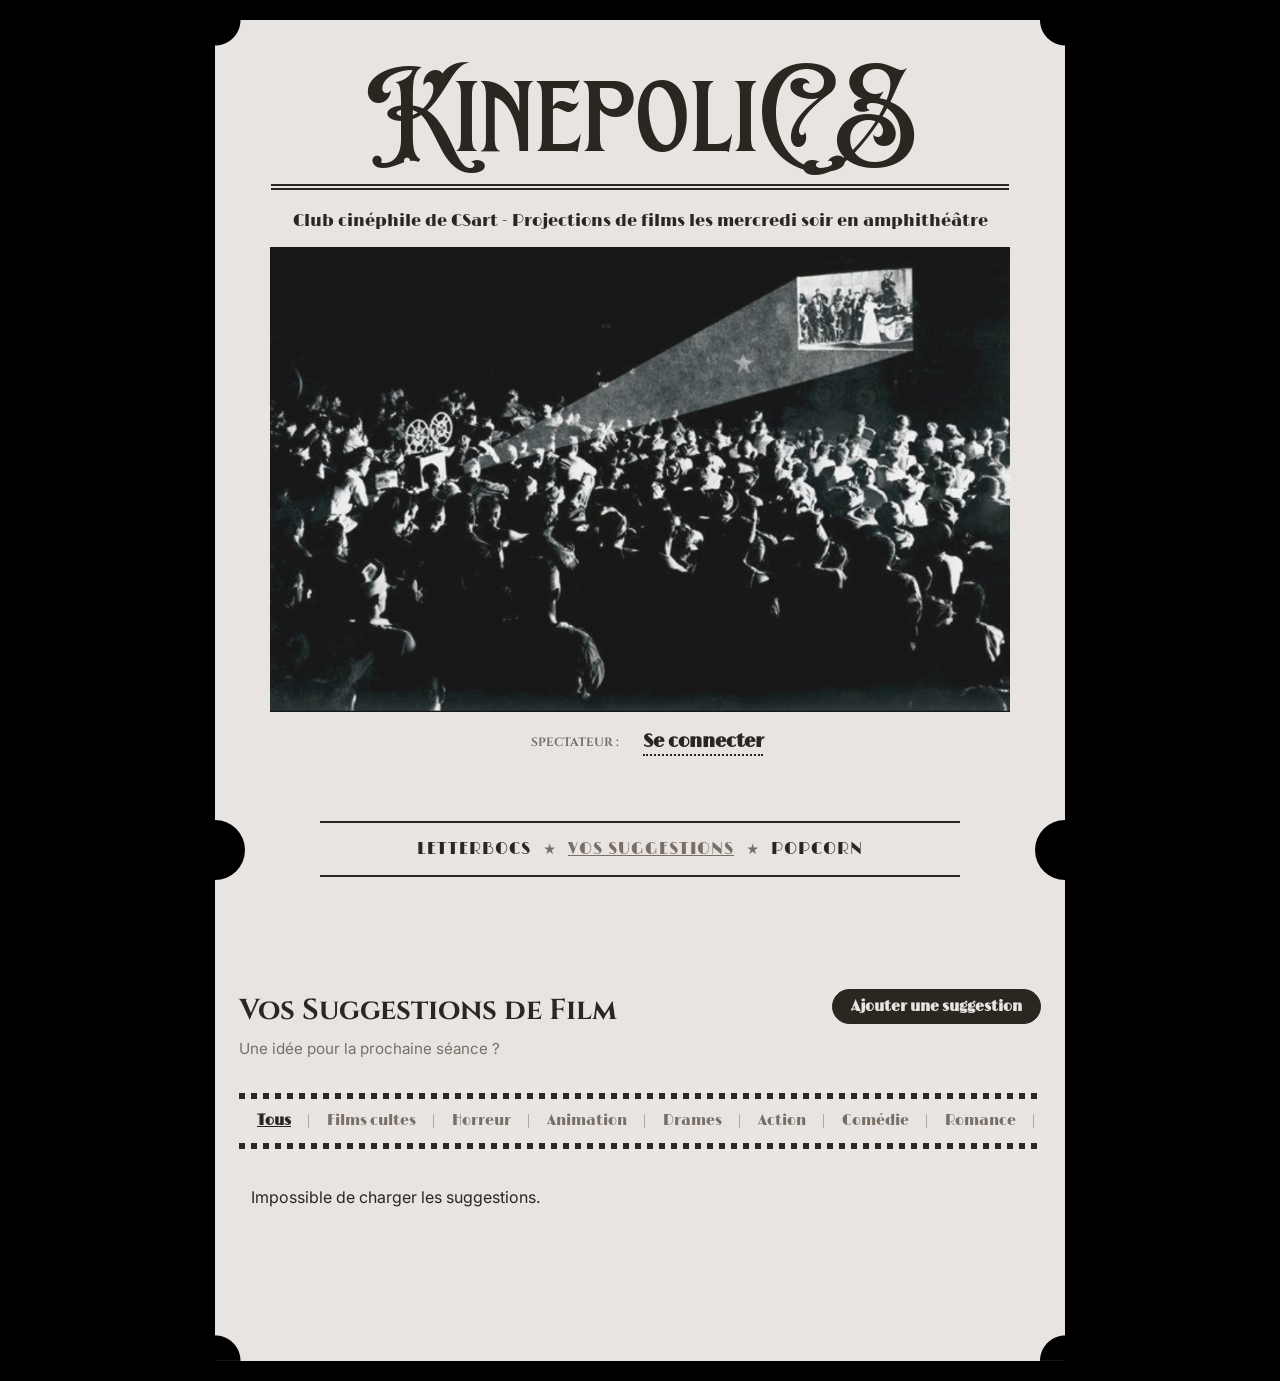
==== commit 108a074f: "feat: Revamp popcorn ordering system to a classic menu style; added payment method options and impro" ====
--- a/index.html
+++ b/index.html
@@ -100,83 +100,69 @@
         <div id="history-list" class="history-list"></div>
       </section>
 
-      <!-- 2. POPCORN SECTION -->
+      <!-- 2. POPCORN SECTION (RETOUR AU MODE DE COMMANDE CLASSIQUE) -->
       <section id="popcorn-section" class="tab-content">
-      <div class="section-header">
-        <h2>COMMANDER DU POPCORN</h2>
-        <p>Composez votre pot : glissez une taille puis une saveur dans le pot !</p>
-      </div>
-
-      <div class="popcorn-game-container">
-        <!-- Zone des Tailles à glisser (Étape 1) -->
-        <div class="drag-section" id="drag-sizes-section">
-          <h3 class="game-step-title">1. Choisissez la taille</h3>
-          <div class="drag-items-group">
-            <div class="drag-item" draggable="true" data-type="size" data-value="Petit">
-              <span class="drag-icon">🍿</span>
-              <span class="drag-label">Petit</span>
-            </div>
-            <div class="drag-item" draggable="true" data-type="size" data-value="Moyen">
-              <span class="drag-icon">🍿</span>
-              <span class="drag-label">Moyen</span>
-            </div>
-            <div class="drag-item" draggable="true" data-type="size" data-value="Grand">
-              <span class="drag-icon">🍿</span>
-              <span class="drag-label">Grand</span>
-            </div>
-          </div>
-        </div>
-
-        <!-- Le Pot de Popcorn (Zone de dépôt) -->
-        <div class="popcorn-pot-wrapper">
-          <div id="popcorn-pot" class="popcorn-pot-dropzone">
-            <div class="pot-illustration">
-              <!-- Insérez ici votre dessin / image de pot de popcorn -->
-              <img src="visuals/popcorn1.svg" alt="Pot de Popcorn" id="pot-image" onerror="this.style.display='none'; this.nextElementSibling.style.display='block';" />
-              <div class="pot-placeholder-icon" style="display:none; font-size: 5rem;">🗑️🍿</div>
-            </div>
-            <div class="pot-status-text" id="pot-status">Glissez une taille ici</div>
-          </div>
-        </div>
-
-        <!-- Zone des Saveurs à glisser (Étape 2, masquée au départ) -->
-        <div class="drag-section hidden" id="drag-flavors-section">
-          <h3 class="game-step-title">2. Assaisonnez votre pot</h3>
-          <div class="drag-items-group">
-            <div class="drag-item" draggable="true" data-type="flavor" data-value="Sucré">
-              <span class="drag-icon">🍬</span>
-              <span class="drag-label">Sucré</span>
-            </div>
-            <div class="drag-item" draggable="true" data-type="flavor" data-value="Salé">
-              <span class="drag-icon">🧂</span>
-              <span class="drag-label">Salé</span>
-            </div>
-          </div>
-        </div>
-      </div>
-    </section>
-
-    </main>
+        <div class="section-header" style="display: flex; justify-content: space-between; align-items: center; flex-wrap: wrap; gap: 1rem;">
+          <div>
+            <h2>COMMANDER DU POPCORN</h2>
+            <p>Choisissez vos snacks et boissons pour la séance.</p>
+          </div>
+          <button id="admin-add-product-btn" class="btn-utility hidden" style="background: var(--accent-gold); color: #000;">
+            + Nouveau produit (Admin)
+          </button>
+        </div>
+
+        <!-- Grille des produits Popcorn & Snacks -->
+        <div class="snack-grid" id="snacks-grid">
+          <div class="loading-state" style="color: var(--text-muted); padding: 2rem 0;">Chargement du menu...</div>
+        </div>
+      </section>
 
     <!-- ==================== CART DRAWER ==================== -->
+    <!-- Bouton flottant panier (visible dès qu'un article est ajouté) -->
+    <button id="open-cart-btn" class="cart-fab hidden" aria-label="Ouvrir le panier">
+      🍿 Panier <span id="cartCount" class="cart-fab-count">0</span>
+    </button>
+
     <div class="cart-backdrop hidden" id="cart-backdrop"></div>
     <aside class="cart-drawer" id="cart-drawer" aria-label="Panier">
       <div class="cart-drawer-header">
-        <h2>Mon Panier Popcorn </h2>
+        <h2>Mon Panier Popcorn 🍿</h2>
         <button class="btn-close-drawer" id="close-cart-btn" aria-label="Fermer le panier">&times;</button>
       </div>
+      
       <div class="cart-drawer-body">
         <div class="cart-items-list" id="cart-items-list"></div>
       </div>
+
+      <!-- Le footer de paiement est TOUJOURS enfermé à l'intérieur du drawer -->
       <div class="cart-drawer-footer">
         <div class="cart-total-row">
           <span>Total :</span>
           <span class="cart-total-price" id="cart-total-display">€0.00</span>
         </div>
+
         <div class="cart-checkout-name">
-          <label for="checkout-name-input">Prénom ou Pseudo pour le retrait :</label>
-          <input type="text" id="checkout-name-input" placeholder="Ex: Lucas, Clara..." maxlength="30" />
-        </div>
+          <label for="checkout-name-input">Prénom / Pseudo pour le retrait :</label>
+          <input type="text" id="checkout-name-input" placeholder="Connectez-vous pour commander..." readonly />
+        </div>
+
+        <!-- Choix du paiement -->
+        <div class="cart-payment-method" style="margin: 12px 0;">
+          <label style="display: block; font-size: 0.85rem; color: var(--text-muted); margin-bottom: 6px;">Moyen de paiement :</label>
+          <div style="display: flex; gap: 10px; flex-wrap: wrap;">
+            <label style="cursor: pointer; font-size: 0.85rem;">
+              <input type="radio" name="payment-method" value="carte" checked /> Carte
+            </label>
+            <label style="cursor: pointer; font-size: 0.85rem;">
+              <input type="radio" name="payment-method" value="especes" /> Espèces
+            </label>
+            <label style="cursor: pointer; font-size: 0.85rem;">
+              <input type="radio" name="payment-method" value="sumup" /> SumUp
+            </label>
+          </div>
+        </div>
+
         <button class="btn-place-order" id="place-order-btn">Valider et payer</button>
       </div>
     </aside>
--- a/style.css
+++ b/style.css
@@ -120,6 +120,31 @@
 
 .btn-utility.btn-cart:hover {
   background-color: var(--btn-hover);
+}
+
+/* Bouton principal pour "Ajouter une suggestion" et "Donner mon avis" */
+.btn-suggest-primary {
+  display: inline-flex;
+  align-items: center;
+  justify-content: center;
+  gap: 8px;
+  background-color: var(--btn-bg);
+  color: var(--text-light);
+  border: 1px solid var(--btn-border);
+  padding: 8px 18px;
+  border-radius: var(--radius-full);
+  font-family: var(--font-vintage);
+  font-size: 0.9rem;
+  font-weight: 700;
+  cursor: pointer;
+  transition: all 0.2s ease-in-out;
+  text-decoration: none;
+}
+
+.btn-suggest-primary:hover {
+  background-color: var(--btn-hover);
+  color: #ffffff;
+  border-color: var(--btn-hover);
 }
 
 /* ==========================================================================
@@ -402,126 +427,109 @@
   margin: 0;
   z-index: 5;
 }
+
 /* ==========================================================
-   MINI-JEU DRAG & DROP POPCORN
+   popcorn grid
    ========================================================== */
-.popcorn-game-container {
+/* ==========================================================
+   MENU POPCORN & SNACKS (MODE CLASSIQUE HARMONISÉ)
+   ========================================================== */
+.snack-grid {
+  display: grid;
+  grid-template-columns: repeat(auto-fit, minmax(220px, 1fr));
+  gap: 1.5rem;
+  margin-top: 1.5rem;
+}
+
+.snack-card {
+  position: relative;
+  background-color: var(--bg-card);
+  border: 2px solid var(--border-main);
+  border-radius: var(--radius-md);
+  padding: 1.25rem;
+  box-shadow: 0 4px 12px rgba(0, 0, 0, 0.08);
   display: flex;
   flex-direction: column;
-  align-items: center;
-  gap: 2rem;
-  margin: 1.5rem auto;
-  max-width: 650px;
-}
-
-.drag-section {
+  justify-content: space-between;
+  transition: transform 0.2s ease, box-shadow 0.2s ease;
+}
+
+.snack-card:hover {
+  transform: translateY(-3px);
+  box-shadow: 0 8px 20px rgba(0, 0, 0, 0.15);
+}
+
+.snack-header {
+  display: flex;
+  justify-content: space-between;
+  align-items: center;
+  border-bottom: 2px dotted var(--border-subtle);
+  padding-bottom: 10px;
+  margin-bottom: 10px;
+}
+
+.snack-emoji {
+  font-size: 2.2rem;
+  line-height: 1;
+}
+
+.snack-price-tag {
+  font-family: var(--font-typewriter);
+  font-size: 1.15rem;
+  font-weight: 700;
+  color: var(--accent-gold);
+  background-color: var(--bg-card-alt);
+  padding: 2px 8px;
+  border-radius: var(--radius-sm);
+  border: 1px solid var(--border-subtle);
+}
+
+.snack-name {
+  font-family: var(--font-vintage);
+  color: var(--text-main);
+  font-size: 1.15rem;
+  margin: 0.5rem 0;
   text-align: center;
-  width: 100%;
-}
-
-.game-step-title {
-  font-family: var(--font-vintage);
-  font-size: 1.1rem;
-  color: var(--text-main);
-  margin-bottom: 1rem;
-}
-
-.drag-items-group {
-  display: flex;
-  justify-content: center;
-  gap: 1.5rem;
-}
-
-.drag-item {
-  display: flex;
-  flex-direction: column;
-  align-items: center;
-  justify-content: center;
-  width: 90px;
-  height: 90px;
-  background-color: var(--bg-card);
-  border: 2px dashed var(--border-main);
-  border-radius: var(--radius-md);
-  cursor: grab;
-  user-select: none;
-  transition: transform 0.2s ease, box-shadow 0.2s ease, opacity 0.2s ease;
-}
-
-.drag-item:active {
-  cursor: grabbing;
-}
-
-.drag-item.dragging {
-  opacity: 0.4;
-  transform: scale(0.95);
-}
-
-.drag-icon {
-  font-size: 2rem;
-  pointer-events: none;
-}
-
-.drag-label {
+  text-transform: uppercase;
+  letter-spacing: 0.5px;
+}
+
+/* Boutons d'ajout (+ Sucré, + Salé, + Ajouter au panier) */
+.snack-card .btn-add-snack {
+  background-color: var(--btn-bg);
+  color: var(--text-light);
+  border: 1px solid var(--btn-border);
+  padding: 8px 12px;
+  border-radius: var(--radius-sm);
   font-family: var(--font-vintage);
   font-size: 0.85rem;
-  color: var(--text-main);
-  margin-top: 4px;
-  pointer-events: none;
-}
-
-/* Zone du pot de popcorn */
-.popcorn-pot-wrapper {
-  position: relative;
-  width: 100%;
-  display: flex;
-  justify-content: center;
-}
-
-.popcorn-pot-dropzone {
-  width: 220px;
-  min-height: 220px;
-  border: 3px dashed var(--border-subtle);
-  border-radius: var(--radius-lg);
-  background-color: var(--bg-card-alt);
-  display: flex;
-  flex-direction: column;
-  align-items: center;
-  justify-content: center;
-  padding: 1rem;
-  transition: all 0.3s cubic-bezier(0.175, 0.885, 0.32, 1.275);
-}
-
-/* Effet de survol valide lors du drag */
-.popcorn-pot-dropzone.drag-over {
-  border-color: var(--border-main);
-  background-color: #dcd7d0;
-  transform: scale(1.06);
-  box-shadow: 0 10px 25px rgba(0, 0, 0, 0.15);
-}
-
-/* Animation de confirmation au dépôt réussi */
-.popcorn-pot-dropzone.success-pop {
-  animation: potPop 0.4s ease-in-out;
-}
-
-@keyframes potPop {
-  0% { transform: scale(1); }
-  50% { transform: scale(1.15); }
-  100% { transform: scale(1); }
-}
-
-.pot-illustration img {
-  max-width: 120px;
-  height: auto;
-  pointer-events: none;
-}
-
-.pot-status-text {
-  font-family: var(--font-typewriter);
-  font-size: 0.85rem;
-  color: var(--text-muted);
-  margin-top: 8px;
+  cursor: pointer;
+  transition: all 0.2s ease-in-out;
   text-align: center;
+}
+
+.snack-card .btn-add-snack:hover {
+  background-color: var(--btn-hover);
+  color: #ffffff;
+  border-color: var(--btn-hover);
+}
+
+/* Options de paiement dans le panier */
+.cart-payment-method {
+  background-color: var(--bg-card);
+  border: 1px solid var(--border-subtle);
+  border-radius: var(--radius-sm);
+  padding: 10px 12px;
+}
+
+.cart-payment-method label {
+  color: var(--text-main);
+  font-weight: 500;
+}
+
+.cart-payment-method input[type="radio"] {
+  accent-color: var(--btn-bg);
+  cursor: pointer;
 }
 
 /* ==========================================================================
@@ -688,19 +696,67 @@
 /* ==========================================================================
    CART DRAWER & BACKDROP
    ========================================================================== */
+
+/* Bouton flottant pour ouvrir le panier */
+.cart-fab {
+  position: fixed;
+  bottom: 1.5rem;
+  right: 1.5rem;
+  z-index: 999;
+  background: var(--accent-gold);
+  color: #1a1510;
+  border: none;
+  border-radius: 2rem;
+  padding: 0.75rem 1.25rem;
+  font-family: var(--font-brand);
+  font-size: 0.95rem;
+  font-weight: 700;
+  letter-spacing: 0.03em;
+  cursor: pointer;
+  box-shadow: 0 4px 20px rgba(0, 0, 0, 0.4);
+  display: flex;
+  align-items: center;
+  gap: 8px;
+  transition: transform 0.2s ease, box-shadow 0.2s ease;
+}
+
+.cart-fab:hover {
+  transform: translateY(-2px);
+  box-shadow: 0 6px 24px rgba(0, 0, 0, 0.5);
+}
+
+.cart-fab.hidden {
+  display: none;
+}
+
+.cart-fab-count {
+  background: #1a1510;
+  color: var(--accent-gold);
+  border-radius: 1rem;
+  min-width: 20px;
+  height: 20px;
+  font-size: 0.75rem;
+  font-weight: 700;
+  display: inline-flex;
+  align-items: center;
+  justify-content: center;
+  padding: 0 5px;
+}
+
+/* Fond semi-transparent quand le panier est ouvert */
 .cart-backdrop {
   position: fixed;
   inset: 0;
-  background-color: rgba(0, 0, 0, 0.65);
-  backdrop-filter: blur(4px);
+  background: rgba(0,0,0,0.5);
   z-index: 1000;
-  transition: opacity 0.3s ease;
+  backdrop-filter: blur(2px);
 }
 
 .cart-backdrop.hidden {
   display: none;
 }
 
+/* Tiroir du panier (Panier glissant fixé sur le côté) */
 .cart-drawer {
   position: fixed;
   top: 0;
@@ -715,7 +771,7 @@
   display: flex;
   flex-direction: column;
   z-index: 1001;
-  transform: translateX(100%);
+  transform: translateX(100%); /* Masqué hors de l'écran par défaut */
   transition: transform 0.3s cubic-bezier(0.16, 1, 0.3, 1);
 }
 
@@ -723,144 +779,210 @@
   transform: translateX(0);
 }
 
+/* --- Intérieur du tiroir panier --- */
+
 .cart-drawer-header {
   display: flex;
   align-items: center;
   justify-content: space-between;
-  padding: 1.25rem 1.5rem;
-  background-color: var(--bg-ticket);
+  padding: 1.1rem 1.4rem;
   border-bottom: 1px solid var(--border-subtle);
+  background: var(--bg-ticket);
+  flex-shrink: 0;
 }
 
 .cart-drawer-header h2 {
   font-family: var(--font-brand);
-  font-size: 1.25rem;
-  color: var(--text-main);
+  font-size: 1.15rem;
+  color: var(--text-main);
+  margin: 0;
+  letter-spacing: 0.04em;
 }
 
 .btn-close-drawer {
-  background: none;
-  border: none;
-  color: var(--text-muted);
-  font-size: 1.5rem;
+  background: transparent;
+  border: 1px solid var(--border-subtle);
+  color: var(--text-muted);
+  width: 32px;
+  height: 32px;
+  border-radius: 50%;
+  font-size: 1.1rem;
   cursor: pointer;
-  padding: 4px 8px;
-  border-radius: var(--radius-sm);
-  transition: all 0.2s ease;
+  display: flex;
+  align-items: center;
+  justify-content: center;
+  transition: background 0.15s, color 0.15s;
+  flex-shrink: 0;
 }
 
 .btn-close-drawer:hover {
-  color: var(--text-main);
-  background-color: var(--border-subtle);
+  background: var(--border-subtle);
+  color: var(--text-main);
 }
 
 .cart-drawer-body {
   flex: 1;
   overflow-y: auto;
-  padding: 1.25rem 1.5rem;
-}
-
+  padding: 0.75rem 1.2rem;
+  scrollbar-width: thin;
+  scrollbar-color: var(--border-subtle) transparent;
+}
+
+/* Ligne produit dans le panier */
+.cart-item-row {
+  display: flex;
+  align-items: center;
+  justify-content: space-between;
+  gap: 0.75rem;
+  padding: 0.7rem 0;
+  border-bottom: 1px dashed var(--border-subtle);
+}
+
+.cart-item-row:last-child {
+  border-bottom: none;
+}
+
+.cart-item-info {
+  flex: 1;
+  min-width: 0;
+}
+
+.cart-item-title {
+  font-weight: 600;
+  font-size: 0.9rem;
+  color: var(--text-main);
+  white-space: nowrap;
+  overflow: hidden;
+  text-overflow: ellipsis;
+}
+
+.cart-item-price {
+  font-size: 0.78rem;
+  color: var(--text-muted);
+  margin-top: 2px;
+}
+
+/* Contrôles de quantité */
+.cart-qty-controls {
+  display: flex;
+  align-items: center;
+  gap: 6px;
+  flex-shrink: 0;
+}
+
+.cart-item-qty {
+  font-weight: 700;
+  min-width: 20px;
+  text-align: center;
+  font-size: 0.95rem;
+  color: var(--text-main);
+}
+
+.qty-btn {
+  width: 28px;
+  height: 28px;
+  border-radius: 50%;
+  border: 1px solid var(--border-subtle);
+  background: var(--bg-card);
+  color: var(--text-main);
+  font-size: 1rem;
+  font-weight: 700;
+  line-height: 1;
+  cursor: pointer;
+  display: flex;
+  align-items: center;
+  justify-content: center;
+  transition: background 0.15s, border-color 0.15s;
+}
+
+.qty-btn:hover {
+  background: var(--border-subtle);
+  border-color: var(--border-main);
+}
+
+.btn-remove-item {
+  background: transparent;
+  border: none;
+  cursor: pointer;
+  font-size: 1rem;
+  opacity: 0.5;
+  padding: 2px 4px;
+  border-radius: 4px;
+  transition: opacity 0.15s;
+  color: var(--text-muted);
+}
+
+.btn-remove-item:hover {
+  opacity: 1;
+  color: #ff6b6b;
+}
+
+/* État panier vide */
 .empty-cart-message {
   text-align: center;
-  padding: 3rem 1rem;
-  color: var(--text-muted);
-}
-
-.cart-item-row {
-  display: flex;
-  align-items: center;
+  padding: 2.5rem 1rem;
+  color: var(--text-muted);
+}
+
+.empty-cart-message span {
+  display: block;
+  font-size: 2.5rem;
+  margin-bottom: 0.5rem;
+  opacity: 0.5;
+}
+
+.empty-cart-message p {
+  font-size: 0.9rem;
+  font-style: italic;
+}
+
+/* Footer du panier */
+.cart-drawer-footer {
+  flex-shrink: 0;
+  padding: 1rem 1.2rem 1.2rem;
+  border-top: 1px solid var(--border-subtle);
+  background: var(--bg-ticket);
+  display: flex;
+  flex-direction: column;
+  gap: 0.75rem;
+}
+
+.cart-total-row {
+  display: flex;
   justify-content: space-between;
-  padding: 0.85rem 0;
-  border-bottom: 1px solid var(--border-subtle);
-}
-
-.cart-item-title {
-  color: var(--text-main);
-  font-weight: 600;
-  font-size: 0.95rem;
-}
-
-.cart-item-price,
+  align-items: center;
+  font-size: 0.9rem;
+  color: var(--text-muted);
+}
+
 .cart-total-price {
-  color: var(--text-muted);
-  font-family: var(--font-typewriter);
-}
-
-.cart-qty-controls {
-  display: flex;
-  align-items: center;
-  gap: 8px;
-}
-
-.qty-btn {
-  background-color: var(--btn-bg);
-  border: 1px solid var(--btn-border);
-  color: var(--text-light);
-  width: 28px;
-  height: 28px;
-  border-radius: 6px;
-  cursor: pointer;
-  font-size: 1rem;
-  display: flex;
-  align-items: center;
-  justify-content: center;
-  transition: all 0.15s ease;
-}
-
-.qty-btn:hover {
-  background-color: var(--btn-hover);
-}
-
-.cart-item-qty {
-  font-weight: 700;
-  min-width: 18px;
-  text-align: center;
-  color: var(--text-main);
-}
-
-.cart-drawer-footer {
-  padding: 1.25rem 1.5rem;
-  border-top: 1px solid var(--border-subtle);
-  background-color: var(--bg-ticket);
-}
-
-.cart-total-row {
-  display: flex;
-  justify-content: space-between;
-  align-items: center;
-  margin-bottom: 1rem;
-}
-
-.cart-total-row span:first-child {
-  color: var(--text-muted);
-  font-size: 1rem;
-}
-
-.cart-total-price {
-  font-size: 1.35rem;
+  font-family: var(--font-brand);
+  font-size: 1.3rem;
   font-weight: 800;
-  color: var(--text-main);
-}
-
-.cart-checkout-name {
-  margin-bottom: 1rem;
-}
-
+  color: var(--accent-gold);
+  letter-spacing: 0.03em;
+}
+
+/* Champ nom / pseudo */
 .cart-checkout-name label {
   display: block;
-  font-size: 0.85rem;
+  font-size: 0.78rem;
   color: var(--text-muted);
   margin-bottom: 4px;
+  text-transform: uppercase;
+  letter-spacing: 0.05em;
 }
 
 .cart-checkout-name input {
   width: 100%;
-  background-color: var(--bg-card);
+  background: var(--bg-card);
   border: 1px solid var(--border-subtle);
-  border-radius: 6px;
-  padding: 8px 12px;
-  color: var(--text-main);
-  font-size: 0.95rem;
+  border-radius: var(--radius-sm);
+  padding: 8px 10px;
+  color: var(--text-main);
+  font-size: 0.88rem;
+  box-sizing: border-box;
+  transition: border-color 0.15s;
 }
 
 .cart-checkout-name input:focus {
@@ -868,38 +990,69 @@
   border-color: var(--border-main);
 }
 
-.btn-suggest-primary,
+/* Choix du moyen de paiement */
+.cart-payment-method > label {
+  display: block;
+  font-size: 0.78rem;
+  color: var(--text-muted);
+  margin-bottom: 6px;
+  text-transform: uppercase;
+  letter-spacing: 0.05em;
+}
+
+.cart-payment-method > div {
+  display: flex;
+  gap: 8px;
+  flex-wrap: wrap;
+}
+
+.cart-payment-method label {
+  display: flex;
+  align-items: center;
+  gap: 5px;
+  font-size: 0.85rem;
+  color: var(--text-main);
+  cursor: pointer;
+  background: var(--bg-card);
+  border: 1px solid var(--border-subtle);
+  border-radius: var(--radius-sm);
+  padding: 5px 10px;
+  transition: border-color 0.15s, background 0.15s;
+}
+
+.cart-payment-method label:has(input:checked) {
+  border-color: var(--accent-gold);
+  background: rgba(199, 149, 73, 0.12);
+  color: var(--accent-gold);
+}
+
+.cart-payment-method input[type="radio"] {
+  accent-color: var(--accent-gold);
+}
+
+/* Bouton valider */
 .btn-place-order {
-  background-color: var(--btn-bg);
-  color: var(--text-light);
-  border: 1px solid var(--btn-border);
-  font-family: var(--font-vintage);
-  padding: 10px 20px;
-  border-radius: var(--radius-full);
+  width: 100%;
+  background: var(--accent-gold);
+  color: #1a1510;
+  border: none;
+  border-radius: var(--radius-md);
+  padding: 0.85rem 1rem;
+  font-family: var(--font-brand);
   font-size: 0.95rem;
   font-weight: 700;
+  letter-spacing: 0.05em;
   cursor: pointer;
-  transition: all 0.2s ease-in-out;
-  display: inline-flex;
-  align-items: center;
-  justify-content: center;
-  gap: 8px;
-}
-
-.btn-place-order {
-  width: 100%;
-  border-radius: var(--radius-md);
-}
-
-.btn-suggest-primary:hover,
+  transition: opacity 0.2s, transform 0.15s;
+}
+
 .btn-place-order:hover:not(:disabled) {
-  background-color: var(--btn-hover);
-  color: #ffffff;
-  border-color: var(--btn-hover);
+  opacity: 0.9;
+  transform: translateY(-1px);
 }
 
 .btn-place-order:disabled {
-  opacity: 0.5;
+  opacity: 0.35;
   cursor: not-allowed;
 }
 
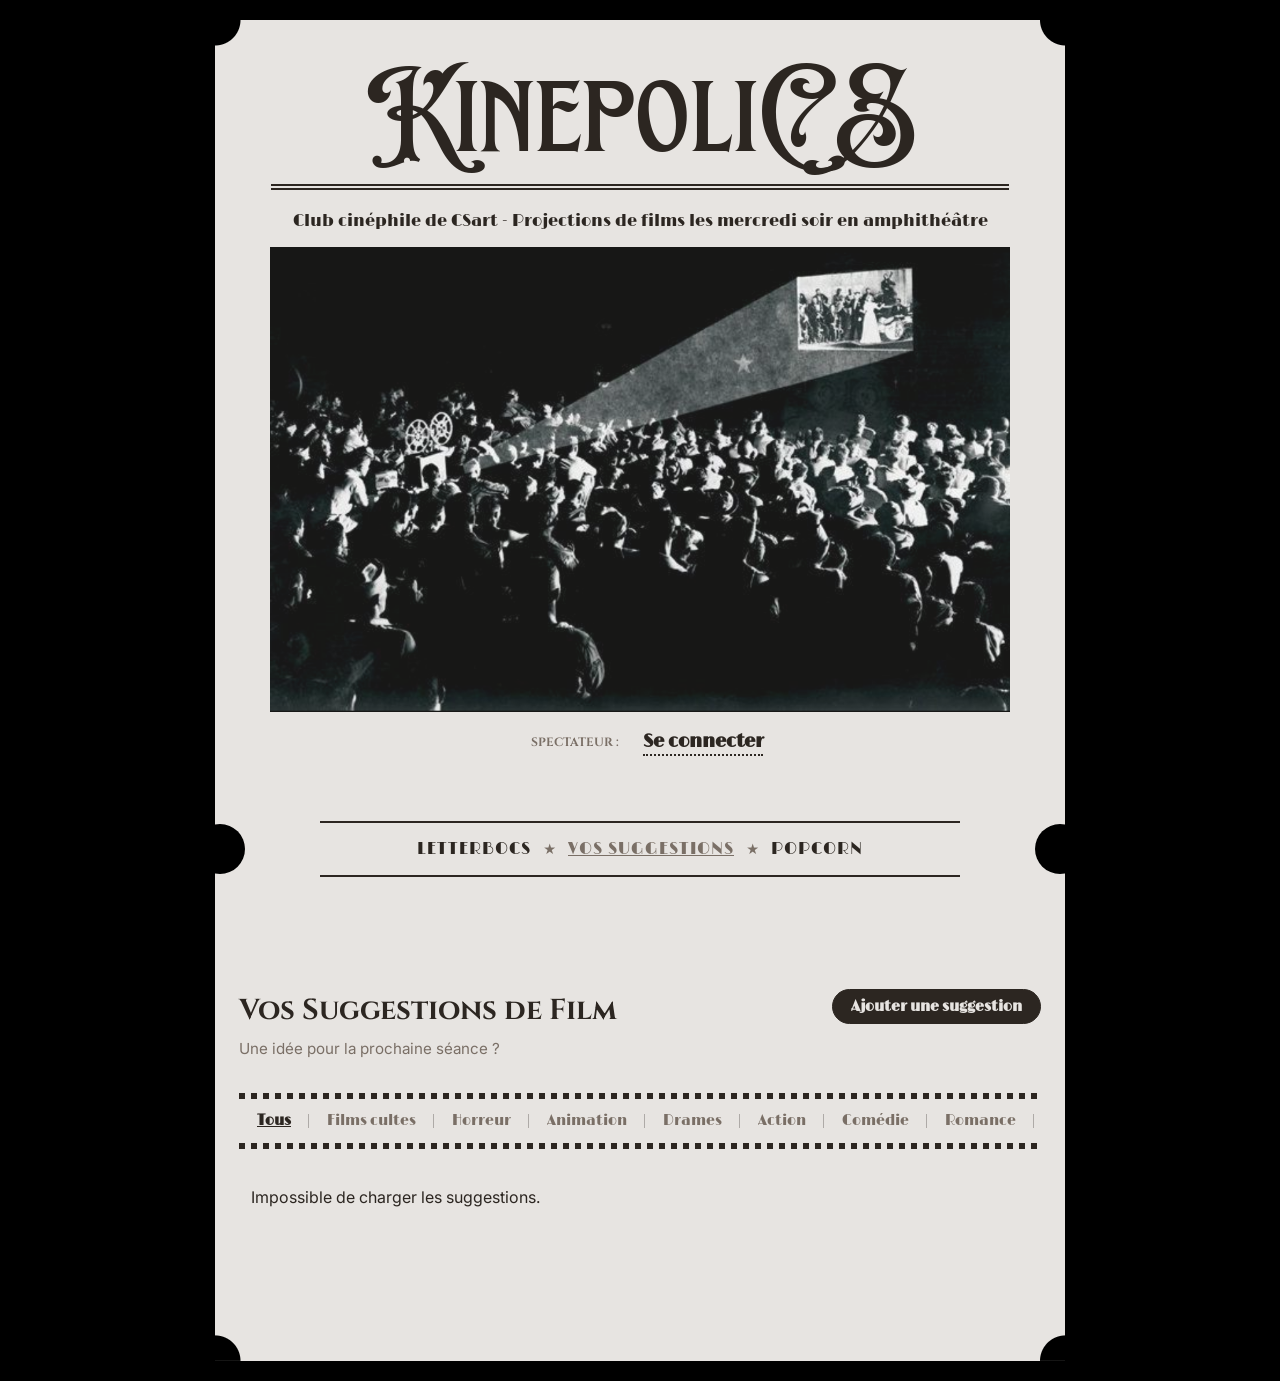
==== commit 4e3cb78b: "Refactor code structure for improved readability and maintainability" ====
--- a/index.html
+++ b/index.html
@@ -105,7 +105,7 @@
         <div class="section-header" style="display: flex; justify-content: space-between; align-items: center; flex-wrap: wrap; gap: 1rem;">
           <div>
             <h2>COMMANDER DU POPCORN</h2>
-            <p>Choisissez vos snacks et boissons pour la séance.</p>
+            <p>Commandez ici, choisissez votre moyen de paiement (espèces, carte ou lien), et dégustez !</p>
           </div>
           <button id="admin-add-product-btn" class="btn-utility hidden" style="background: var(--accent-gold); color: #000;">
             + Nouveau produit (Admin)
@@ -121,13 +121,13 @@
     <!-- ==================== CART DRAWER ==================== -->
     <!-- Bouton flottant panier (visible dès qu'un article est ajouté) -->
     <button id="open-cart-btn" class="cart-fab hidden" aria-label="Ouvrir le panier">
-      🍿 Panier <span id="cartCount" class="cart-fab-count">0</span>
+      Panier <span id="cartCount" class="cart-fab-count">0</span>
     </button>
 
     <div class="cart-backdrop hidden" id="cart-backdrop"></div>
     <aside class="cart-drawer" id="cart-drawer" aria-label="Panier">
       <div class="cart-drawer-header">
-        <h2>Mon Panier Popcorn 🍿</h2>
+        <h2>Mon panier</h2>
         <button class="btn-close-drawer" id="close-cart-btn" aria-label="Fermer le panier">&times;</button>
       </div>
       
--- a/style.css
+++ b/style.css
@@ -7,6 +7,8 @@
   --bg-ticket: #E7E4E1;         /* Fond beige papier du ticket */
   --bg-card: #FFFFFF;           /* Cartes et Modales en blanc pur */
   --bg-card-alt: #F4F1ED;       /* Fond beige très clair pour zones secondaires */
+  --bg-card-dark: #9f958d;       /* Fond beige très clair pour zones secondaires */
+
   --bg-wordcloud: #e1ddda;      /* Fond pour le nuage de mots */
 
   /* Couleurs de texte & typographie */
@@ -195,11 +197,40 @@
 /* ==========================================================================
    VINTAGE STAR-SEPARATED MENU
    ========================================================================== */
+/* 1. Activer le positionnement relatif sur le menu */
 .vintage-nav-container {
+  position: relative;
   width: 100%;
   max-width: 640px;
   margin: 2rem auto;
   text-align: center;
+}
+
+/* 2. Créer les deux encoches latérales fixes alignées sur les barres du menu */
+.vintage-nav-container::before,
+.vintage-nav-container::after {
+  content: '';
+  position: absolute;
+  top: 50%;                     /* Centrage vertical au milieu des barres du menu */
+  transform: translateY(-50%);
+  width: 50px;                  /* Diamètre du trou */
+  height: 50px;
+  background-color: var(--bg-main); /* Couleur de fond sombre hors-ticket (#000000) */
+  border-radius: 50%;
+  z-index: 50;
+  pointer-events: none;
+}
+
+/* Perforation du bord GAUCHE du ticket */
+.vintage-nav-container::before {
+  left: calc(-1 * ((100vw - 100%) / 2)); /* Ajustement selon la disposition ou bord fixe */
+  /* Si le menu est centré dans un ticket à largeur fixe, utilisez une marge négative directe : */
+  left: -125px; /* Ajustez cette valeur pour caler l'encoche au bord gauche du ticket */
+}
+
+/* Perforation du bord DROIT du ticket */
+.vintage-nav-container::after {
+  right: -125px; /* Ajustez cette valeur pour caler l'encoche au bord droit du ticket */
 }
 
 .separator-line {
@@ -443,15 +474,50 @@
 
 .snack-card {
   position: relative;
-  background-color: var(--bg-card);
-  border: 2px solid var(--border-main);
-  border-radius: var(--radius-md);
+  
+  /* 1. Définition de la couleur de fond du thème et de l'image de texture */
+  background-color: var(--bg-card-dark); /* Fond beige/papier (#F4F1ED) */
+  background-image: url('visuals/texture-carton.png'); /* Remplacez par le nom de votre fichier de texture */
+  background-size: cover;
+  background-position: center;
+  background-repeat: no-repeat;
+  /* border: 1px solid var(--border-subtle);
+  
+  /* 2. Fusion de la texture avec la couleur de fond */
+  background-blend-mode: soft-light; /* ou 'overlay' / 'soft-light' selon le rendu désiré */
+  
   padding: 1.25rem;
-  box-shadow: 0 4px 12px rgba(0, 0, 0, 0.08);
   display: flex;
   flex-direction: column;
   justify-content: space-between;
   transition: transform 0.2s ease, box-shadow 0.2s ease;
+  
+  /* ----------------------------------------------------
+     EFFET PERFORATION ENCOCHÉE (BORDER-RADIUS NÉGATIF)
+     ---------------------------------------------------- */
+  /* Rayon des encoches (ex: 12px) et taille des trous */
+  --corner-radius: 12px;
+  
+  /* Masque qui découpe les 4 coins du rectangle en cercle */
+  -webkit-mask: radial-gradient(circle var(--corner-radius) at top left, transparent 98%, #000 100%) top left,
+                radial-gradient(circle var(--corner-radius) at top right, transparent 98%, #000 100%) top right,
+                radial-gradient(circle var(--corner-radius) at bottom left, transparent 98%, #000 100%) bottom left,
+                radial-gradient(circle var(--corner-radius) at bottom right, transparent 98%, #000 100%) bottom right;
+  -webkit-mask-size: 51% 51%;
+  -webkit-mask-repeat: no-repeat;
+  
+  mask: radial-gradient(circle var(--corner-radius) at top left, transparent 98%, #000 100%) top left,
+        radial-gradient(circle var(--corner-radius) at top right, transparent 98%, #000 100%) top right,
+        radial-gradient(circle var(--corner-radius) at bottom left, transparent 98%, #000 100%) bottom left,
+        radial-gradient(circle var(--corner-radius) at bottom right, transparent 98%, #000 100%) bottom right;
+  mask-size: 51% 51%;
+  mask-repeat: no-repeat;
+}
+
+/* Survol de la carte ticket */
+.snack-card:hover {
+  transform: translateY(-3px);
+  filter: drop-shadow(0 6px 12px rgba(0, 0, 0, 0.25)); /* Utiliser drop-shadow à la place de box-shadow pour épouser les découpes du masque */
 }
 
 .snack-card:hover {
@@ -466,22 +532,17 @@
   border-bottom: 2px dotted var(--border-subtle);
   padding-bottom: 10px;
   margin-bottom: 10px;
-}
-
-.snack-emoji {
-  font-size: 2.2rem;
-  line-height: 1;
 }
 
 .snack-price-tag {
   font-family: var(--font-typewriter);
   font-size: 1.15rem;
   font-weight: 700;
-  color: var(--accent-gold);
-  background-color: var(--bg-card-alt);
+  color: var(--text-muted);
+  /* background-color: var(--bg-card-alt);
   padding: 2px 8px;
   border-radius: var(--radius-sm);
-  border: 1px solid var(--border-subtle);
+  border: 1px solid var(--border-subtle); */
 }
 
 .snack-name {
@@ -490,7 +551,7 @@
   font-size: 1.15rem;
   margin: 0.5rem 0;
   text-align: center;
-  text-transform: uppercase;
+  /* text-transform: uppercase; */
   letter-spacing: 0.5px;
 }
 
@@ -1352,6 +1413,7 @@
   background-position: top left, top right, bottom left, bottom right;
   background-size: 51% 51%;
   background-repeat: no-repeat;
+  background-attachment: local;
   width: calc(100% - 40px);
   margin: 20px auto; 
   max-width: 850px; 
@@ -1360,21 +1422,6 @@
   box-shadow: 0 10px 30px rgba(0, 0, 0, 0.8); 
   padding-bottom: 60px;
 }
-
-.website-ticket::before,
-.website-ticket::after {
-  content: '';
-  position: absolute;
-  top: 800px;
-  width: 60px;
-  height: 60px;
-  background-color: var(--bg-main);
-  border-radius: 50%;
-  z-index: 50;
-}
-
-.website-ticket::before { left: -30px; }
-.website-ticket::after { right: -30px; }
 
 /* Bouton Spectateur */
 .spectateur-label {
